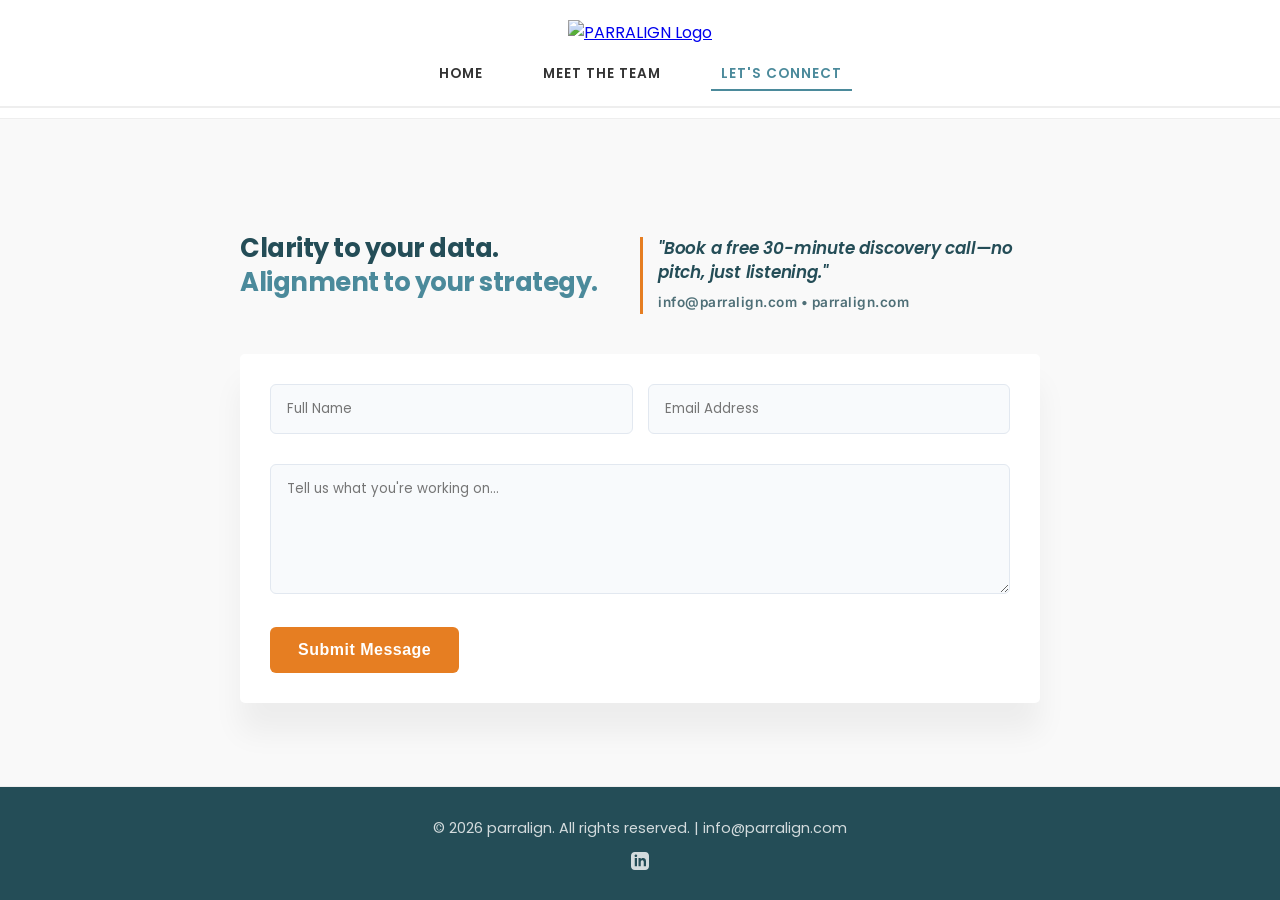
==== connect.html @ 8eda0632 "Fix HTML formatting and update links" ====
<!DOCTYPE html>
<html lang="en">
<head>
    <meta charset="UTF-8">
    <meta name="viewport" content="width=device-width, initial-scale=1.0">
    <title>parralign | Operational Clarity & Business Expertise</title>
    <link rel="stylesheet" href="style.css">
    <link rel="icon" type="image/png" href="image/ParralignTransP_favicon.png">
    <link href="https://fonts.googleapis.com/css2?family=Inter:wght@400;700&family=Poppins:wght@300;400;600;700&display=swap" rel="stylesheet">

    <script type="text/javascript" src="https://cdn.jsdelivr.net/npm/@emailjs/browser@3/dist/email.min.js"></script>
    <script type="text/javascript">
       (function(){
          emailjs.init("vT9JlHd6xbvMRq5FE");
       })();
    </script>
</head>

<body>
    <header class="sticky-nav">
        <div class="logo-container">
            <a href="index.html">
                <img src="image/ParralignTransP.png" alt="PARRALIGN Logo" class="nav-logo">
            </a>
        </div>

        <div class="nav-links">
            <a href="index.html">Home</a>
            <a href="team.html">Meet The Team</a>
            <a href="connect.html">Let's Connect</a>
        </div>

        <div class="nav-divider"></div>
    </header>

    <section id="contact">
        <div class="contact-bg-wrapper">
            <!-- Constrained to 800px for optimal text layout reading lines -->
            <div class="container" style="max-width: 800px; margin: 0 auto; width: 100%;">
                
                <!-- NEW SECTION #8: CALL TO ACTION BLOCK -->
                <!-- MODERN EDITORIAL CTA BREAKOUT -->
<div class="connect-premium-intro">
    <div class="intro-left-column">
        <!-- <span class="intro-tagline">Active Advisory</span> -->
        <h3>Clarity to your data. <br><span class="text-accent-color">Alignment to your strategy.</span></h3>
    </div>
    <div class="intro-right-column">
        <!-- <p class="connect-cta-body">
            A struggling implementation, a data governance gap, or a compensation plan that needs to scale—drop us in to find the root cause and deliver surgical, high-impact fixes.
        </p> -->
        <div class="connect-quote-box">
    <p class="connect-cta-highlight">
        "Book a free 30-minute discovery call—no pitch, just listening."
    </p>
    <!-- ADDED DIRECT CHANNELS BENEATH THE DISCOVERY CALL PITCH -->
    <p class="connect-direct-channels">
        info@parralign.com &bull; parralign.com
    </p>
</div>
    </div>
</div>

<!-- Modernized Form Wrapper -->

                <div class="contact-form-container">
                    <form id="contactForm">
                        <div class="form-group">
                            <input type="text" name="from_name" placeholder="Full Name" required>
                            <input type="email" name="reply_to" placeholder="Email Address" required>
                        </div>
                        
                        <textarea name="message" rows="5" placeholder="Tell us what you're working on..." required></textarea>
                        
                        <!-- REMOVED: Inline width percentage to allow CSS file layout control -->
                        <button type="submit" id="submitBtn" class="btn-cta">Submit Message</button>
                    </form>
                </div>
            </div>
        </div>

        <div id="successModal" class="modal-overlay" style="display: none;">
            <div class="modal-content modal-content-success success-bg-img">
                <div class="modal-inner">
                    <div class="modal-icon-success">✓</div>
                    <h3>Message Sent</h3>
                    <p>Thank you for reaching out to PARRALIGN. We will get back to you shortly.</p>
                    <button type="button" onclick="closeSuccessModal()" class="btn-cta">Close</button>
                </div>
            </div>
        </div>
    </section>

   <footer>
    <div class="footer-container">
        <p>&copy; 2026 parralign. All rights reserved. | info@parralign.com</p>
        
        <!-- Add your new linked icon and text channel here -->
        <div class="footer-links">
            <a href="https://www.linkedin.com/company/parralign" target="_blank" rel="noopener" class="footer-link-item">
                <!-- Inline SVG Icon (Example: LinkedIn) -->
                <svg xmlns="http://www.w3.org/2000/svg" viewBox="0 0 24 24" class="footer-icon">
                    <path d="M19 0h-14c-2.761 0-5 2.239-5 5v14c0 2.761 2.239 5 5 5h14c2.762 0 5-2.239 5-5v-14c0-2.761-2.238-5-5-5zm-11 19h-3v-11h3v11zm-1.5-12.268c-.966 0-1.75-.79-1.75-1.764s.784-1.764 1.75-1.764 1.75.79 1.75 1.764-.783 1.764-1.75 1.764zm13.5 12.268h-3v-5.604c0-3.368-4-3.113-4 0v5.604h-3v-11h3v1.765c1.396-2.586 7-2.777 7 2.476v6.759z"/>
                </svg>
                
            </a>
        </div>
    </div>
</footer>

    <script src="script.js"></script>
</body>
</html>
---- style.css ----
/* Variables: Store colors here to reuse them easily throughout the file */
:root {
    --primary: #4b8a9b; /* Light blueish green #88c9d0; */
    --p2: #88c9d0;
    --2ndary: #244D57;  /* Dark Teal */
    --accent: #e67e22;  /* Professional Orange */
    --text: #333;       /* Main text color   */
}

/* Global Page Behavior */
html {
    scroll-behavior: smooth; /* Smooth gliding when clicking links */
    scroll-padding-top: 100px; /* Prevents sticky headers from covering content */
}

/* Base Body Styles */
body { 
    font-family: 'Poppins', sans-serif; 
    margin: 0;             /* Removes default browser spacing */
    color: var(--text);   /* Uses the variable defined in :root */
    line-height: 1.6;      /* Increases vertical space between lines for readability */

    display: flex;
    flex-direction: column;
    min-height: 100vh; /* Makes the body take up the full screen height */
}

/* Use Poppins for all titles to make them "pop" */
h1, h2, h3, h4, .section-title, .section-title-neutral, .subtitle {
    font-family: 'Poppins', sans-serif;
    font-weight: 700; /* Makes Poppins look its best */
    letter-spacing: -0.5px; /* Poppins looks great with tight spacing in headers */
}

/* Layout Wrapper: Centers content and prevents it from getting too wide */
.container { 
    max-width: 1100px; 
    margin: auto; 
    padding: 0 20px; 
}

/* 1. Freeze the navigation at the top */
.sticky-nav {
    position: sticky;
    top: 0;
    background-color: #ffffff; /* Prevents hero from showing through the nav */
    z-index: 1000;             /* Ensures it stays above the hero and grid */
    flex-shrink: 0; /* Prevents the nav from squishing */
}

/* Center the logo and add top spacing */
.logo-container {
    display: flex;            /* Enables Flexbox layout */
    justify-content: center;   /* Centers the logo horizontally */
    align-items: center;       /* Centers the logo vertically (if container has height) */
    padding-top: 20px;         /* Adjust this number to add more or less space from the top */
    padding-bottom: 10px;      /* Optional: adds space between logo and the divider below */
}

/* Adjust the size of the logo image */
.nav-logo { 
    height: 60px;            /* Change this value to make it smaller (e.g., 30px) or larger */
    width: auto;             /* Keeps the image proportions so it doesn't look squished */
    transition: opacity 0.3s ease; 
}

.nav-logo:hover { 
    opacity: 0.8; 
}

/* 1. Center the links in the nav container */
.nav-links {
    display: flex;
    justify-content: center; /* Centers links horizontally */
    gap: 10px;               /* Adds space between each link */
    padding-bottom: 15px;    /* Space between links and the divider line */
    align-items: center;    /* Keeps links and button vertically aligned */
}

/* 2. Style the links to look like normal text */
.nav-links a {
    text-decoration: none;     /* Removes the underline */
    color: var(--text);        /* Uses your #333 dark grey color */
    margin: 0 15px;            /* Increased horizontal air between links */
    letter-spacing: 1px;       /* Subtle space between letters for clarity */
    text-transform: uppercase; /* Optional: adds a formal, airy feel */
    font-weight: 600;          /* Normal text weight */
    font-size: 0.85rem;
    transition: color 0.3s ease; /* Smooth color change on hover */
    padding: 7px 10px;     /* Adds a clickable "cushion" around the text */
}

/* 3. Add a hover effect so users know they are clickable */
.nav-links a:hover {
    color: var(--primary);
}

/* 4. Active state link treatment */
.nav-links a.active {
    color: var(--primary);
    border-bottom: 2px solid var(--primary);
    padding-bottom: 5px; /* Ensures the line sits perfectly below the text */
}

.btn-cta { 
    background: var(--accent); 
    color: #fff !important; 
    padding: 12px 12px;
    margin: 0 0 0 20px !important;
    min-width: auto;   /* This forces the button to stay wide even with short words */
    text-align: center; /* This ensures "Contact" stays centered in that wide box */
    border-radius: 6px; 
    text-decoration: none; 
    display: inline-block; 
    border: none;
    white-space: nowrap; /* Ensures the button text doesn't wrap to a new line */
    align-self: center; 
    transition: opacity 0.3s ease;
}

/* 2. Hover effect: Change opacity */
.btn-cta:hover {
    opacity: 0.5;
    color: #fff !important; /* Keeps text white on hover instead of turning primary color */
}

/* Line Divider: Touches both sides of webpage */
.nav-divider {
    width: 100%;
    height: 2px;
    background-color: #eee;
    margin: 0px 0 10px 0;
}

/* Section 2 Lead-In Typography Embellishment */
.section-lead-in {
    text-align: center;
    max-width: 850px;
    margin: 0 auto 50px auto; /* Ample space below to separate cleanly from the card grid */
    font-family: 'Poppins', sans-serif;
    font-size: 1.25rem;       /* Marginally larger than body text for editorial emphasis */
    font-weight: 600;          /* Medium-bold weight so it feels substantial */
    font-style: italic;        /* Italicized to denote a first-person guiding philosophy */
    color: var(--2ndary);      /* Rendered in your deep branding teal instead of muted grey */
    line-height: 1.5;
    letter-spacing: -0.2px;
}

/* Hero Section- the background of the main */
.hero { 
    background: var(--primary); 
    color: #fff; 
    text-align: center; 
    display: flex;
    flex-direction: column;
    justify-content: flex-start; /* Centers the text vertically */
    align-items: center;     /* Centers the text horizontally */
    min-height: auto; 
    padding: 30px 10px;
    box-sizing: border-box;
}

.hero h1 { 
    font-size: 2.8rem; 
    margin-bottom: 15px; 
    margin: 0 auto; 
}

.hero p { 
    font-size: 1.2rem; 
    opacity: 0.9; 
    max-width: 800px; 
    margin: auto; 
}

/* Grid & Cards */
.section-title { 
    text-align: center; 
    margin: 40px 0 20px; 
    font-size: 2.5rem; 
    color: var(--2ndary);
    text-transform: none; /* Enforces clean Title Case layout scaling across components */
}

.subtitle { 
    text-align: center; 
    margin-bottom: 40px; 
    color: #666; 
}

.grid { 
    display: flex;             
    flex-direction: row;      
    flex-wrap: wrap;           
    justify-content: center;   
    gap: 30px; 
    max-width: 1100px;         
    margin: 0 auto;            
    width: 100%;
}

.card { 
    background: #fff; 
    padding: 30px; 
    border-radius: 12px; 
    box-shadow: 0 10px 20px rgba(0,0,0,0.05); 
    text-align: center; 
    transition: 0.3s;
    display: flex; 
    flex-direction: column; 
    justify-content: space-between;
    box-sizing: border-box;
    flex: 0 1 calc(33.333% - 20px); 
    min-width: 280px; 
}

.card:hover {
    transform: translateY(-5px);
    box-shadow: 0 15px 30px rgba(0,0,0,0.8);
}

.card h3 { 
    color: var(--accent); 
    margin-bottom: 15px; 
}

/* Full-width light grey background for the Process Section */
.process-bg-wrapper {
    background-color: #f9f9f9; 
    width: 100vw;
    position: relative;
    left: 50%;
    right: 50%;
    margin-left: -50vw;
    margin-right: -50vw;
    padding: 40px 0 80px; 
    border-top: 1px solid #eee;
    border-bottom: 1px solid #eee;
}

/* Team Members Layout */
.member { 
    cursor: pointer; 
    flex: 0 1 calc(32% - 10px); 
    min-width: 250px;          
    background: #ffffff;  
    padding: 30px;  
    border-radius: 12px;  
    box-shadow: 0 4px 15px rgba(0,0,0,0.05);  
    text-align: center;  
    transition: 0.3s;
    display: flex;  
    flex-direction: column;  
    justify-content: space-between;
    box-sizing: border-box;
    margin-bottom: 20px;
}

/* Responsive Image Polish for Member Bio Grid */
.member-photo {
    max-width: 100%;
    height: auto;
    display: block;
    margin: 0 auto 15px auto;
    border-radius: 6px;
}

.member h4 {
    margin-top: 0;
    margin-bottom: 2px; 
}

.member p {
    margin: 0;         
    line-height: 1.1;  
    min-height: 1.1em;
}

.member p + p {
    margin-top: 10px; 
    font-size: 0.95rem;
    opacity: 0.7;
    min-height: 2.3em;
}

.member p:first-of-type {
    font-family: 'Inter', sans-serif;
    font-style: italic;  
    font-size: 0.85rem;
    font-weight: 500;
    margin-bottom: 2px;
}

.member:hover { 
    background-color: #f9f9f9; 
    transform: translateY(-5px);
    box-shadow: 0 15px 30px rgba(0,0,0,0.1);
}

/* whowhatour Section Spacing */
#whowhatour { 
    flex-grow: 1; 
    display: flex;
    flex-direction: column;
    margin-top: 60px; 
    padding-bottom: 80px; 
}

#whowhatour .grid {
    display: flex;
    justify-content: center;
    gap: 30px;        
    max-width: 1100px; 
    margin: 60px auto 0 auto; 
    width: 100%;
}

.wwo { 
    cursor: pointer; 
    transition: transform 0.2s ease, background-color 0.2s ease;
    flex: 1 1 calc(33.333% - 20px); 
    min-width: 250px;          
    height: 170px;          
    display: flex;
    flex-direction: column;
    justify-content: center; 
    align-items: center;     
    background: #ffffff; 
    color: #ffffff;
    padding: 20px; 
    border-radius: 12px; 
    box-shadow: 0 10px 20px rgba(0,0,0,0.05); 
    text-align: center; 
    box-sizing: border-box;
}

.wwo h4 {
    font-size: 1.2rem;       
    /*  text-transform: uppercase; */
    letter-spacing: 1px;     
    margin: 0;               
    color: var(--2ndary);          
    line-height: 1.2;
    text-align: center;
}

.wwo p {
    margin: 0;         
    line-height: 1.1;  
    min-height: 1.1em;
}

.wwo p + p {
    margin-top: 10px; 
    font-size: 0.95rem;
    opacity: 0.7;
    min-height: 2.3em;
    color: var(--2ndary);
}

.wwo p:first-of-type {
    font-family: 'Inter', sans-serif;
    font-style: italic; 
    font-size: 0.85rem;
    font-weight: 500;
    margin-bottom: 2px;
}

.wwo:hover { 
    background-color: var(--2ndary); 
    transform: translateY(-5px);
    box-shadow: 0 15px 30px rgba(0,0,0,0.8);
}

.wwo:hover h4, 
.wwo:hover p {
    color: #ffffff !important;
}
 
.leadership-section .subtitle {
    font-size: 2.5rem;   
    font-weight: 700;    
    margin-top: 5px;    
    margin-bottom: 5px; 
    color: var(--2ndary);
}

.subtitle-caption {
    font-size: 1.1rem;   
    font-style: italic;
    color: var(--primary);
    text-align: center;
}

#team { 
    flex-grow: 1; 
    display: flex;
    flex-direction: column;
    margin: 0; 
}

#team .grid {
    gap: 30px;            
    margin-top: 40px;
    max-width: 1100px;
}

.team-bg-wrapper {
    background-color: #eeeeee;
    width: 100%; 
    padding: 60px 0; 
    border-top: 1px solid #eee;
    border-bottom: 1px solid #eee;
    display: flex;
    flex-direction: column;
    justify-content: center;
    flex-grow: 1;
    margin: 0;
}

/* Custom font scale utility */
.text-mid-scale {
    font-size: 1.85rem;       
    line-height: 1.4;
    font-weight: 700;          
    font-family: 'Poppins', sans-serif; 
    color: var(--2ndary);      
}

/* Modals Architecture */
.modal {
    display: none; 
    position: fixed;
    z-index: 2000;
    left: 0;
    top: 0;
    width: 100%;
    height: 100%;
    background-color: rgba(0, 0, 0, 0.50); 
    backdrop-filter: blur(40px); 
}

.modal-content {
    position: relative;        
    margin: 10% auto;
    padding: 70px 40px 40px;   
    border-radius: 12px;
    width: 80%;
    max-width: 600px;
    color: #ffffff;
    box-shadow: 0 20px 40px rgba(0,0,0,0.4);
    border: 1px solid rgba(255, 255, 255, 0.2);
}

#b3Modal .modal-logo {
    position: absolute;
    top: 20px;
    left: 20px;
    height: 35px; 
    width: auto;
    opacity: 0.8; 
    z-index: 10; 
}

#b3Modal .modal-content {
    background-color: rgba(255, 255, 255, 0); 
    backdrop-filter: blur(1px); 
}

#b3Name {
    text-align: center;
    width: 100%;
    color: #ffffff;      
    margin-bottom: 10px;
    font-size: 2rem;     
}

#b3description {
    text-align: center;
}

#bioModal .modal-content {
    background-color: #151922; 
    backdrop-filter: blur(15px); 
    padding-top: 40px;
}

#bioModal .modal-logo {
    position: relative; 
    display: block;      
    margin: 0 auto 20px auto; 
    top: 0;              
    left: 0;             
    height: 30px;        
}

#bioName {
    color: #ffffff;               
    font-size: 1.8rem;
    margin-bottom: 0;
}

#bioTitle {
    font-style: italic;
    color: #ececec;
    opacity: 0.8;
    margin-top: 5px;
}

.modal-content hr { 
    border: 0; 
    border-top: 1px solid rgba(255, 255, 255, 0.2); 
    margin: 20px 0; 
}

/* Success Modal Overlay */
.modal-overlay {
    position: fixed;
    top: 0;
    left: 0;
    width: 100%;
    height: 100%;
    background: rgba(36, 77, 87, 0.85); 
    backdrop-filter: blur(8px);        
    display: none;                     
    justify-content: center;
    align-items: center;
    z-index: 9999;                     
}

.modal-content-success {
    background: #ffffff;
    padding: 40px;
    border-radius: 15px;
    text-align: center;
    max-width: 450px;
    width: 90%;
    box-shadow: 0 20px 40px rgba(0,0,0,0.2);
    animation: modalPop 0.3s ease-out; 
}

.modal-icon-success {
    font-size: 50px;
    color: #2ecc71; 
    background: #e8f8f0;
    width: 80px;
    height: 80px;
    line-height: 80px;
    border-radius: 50%;
    margin: 0 auto 20px;
}

.modal-content-success h3 {
    color: var(--2ndary);
    margin-top: 0;
    font-size: 1.8rem;
}

.modal-content-success p {
    color: var(--2ndary);
    margin-bottom: 25px;
    font-size: 1rem;
}

@keyframes modalPop {
    from { transform: scale(0.8); opacity: 0; }
    to { transform: scale(1); opacity: 1; }
}

.success-bg-img {
    position: relative; 
    overflow: hidden;   
    background: #ffffff; 
}

.success-bg-img::before {
    content: "";
    position: absolute;
    top: 0; 
    left: 0;
    width: 100%; 
    height: 100%;
    background-image: url('image/ParralignTransP.png'); 
    background-size: contain;
    background-repeat: no-repeat;
    background-position: center;
    opacity: 0.1; 
    z-index: 0; 
}

.modal-inner {
    position: relative;
    z-index: 1; 
}

.close-btn {
    position: absolute;
    right: 25px;
    top: 15px;
    font-size: 35px;
    font-weight: bold;
    cursor: pointer;
    color: #ffffff;
    transition: 0.2s;
}

.close-btn:hover { color: var(--accent); }

/* Contact Interface */
#contact { 
    margin-bottom: 0; 
    flex-grow: 1;     
    display: flex;
    flex-direction: column;
}

.contact-bg-wrapper .container {
    width: 100%;
    max-width: 1100px; 
    margin: 0 auto;
    display: flex;
    flex-direction: column;
    align-items: center; 
}

.contact-form-container { 
    width: 100%;       
    max-width: 1000px;  
    margin: 10px auto; 
    background: #fff; 
    padding: 30px;     
    border-radius: 5px; 
    box-shadow: 0 30px 30px rgba(0,0,0,0.05); 
    box-sizing: border-box; 
}

.contact-bg-wrapper {
    background-color: #f9f9f9;
    width: 100%;       
    padding: 20px 0;   
    border-top: 1px solid #eee;
    border-bottom: 1px solid #eee;
    display: flex;
    flex-direction: column;
    justify-content: center;
    flex-grow: 1;      
    margin: 0;
}

.contact-form-container button.btn-cta {
    width: 100%;       
    max-width: 250px;  
    margin: 20px auto 0; 
    display: block;    
    cursor: pointer;
}

.form-group { 
    display: flex; 
    gap: 15px; 
    margin-bottom: 15px; 
    width: 100%;
}

input, textarea { 
    width: 100%; 
    padding: 14px 16px; 
    border: 1px solid #e2e8f0; 
    background-color: #f8fafc;
    border-radius: 6px; 
    font-family: inherit; 
    margin-bottom: 15px;
    box-sizing: border-box;
    font-weight: 400;      
    color: #1e293b;  
    transition: all 0.2s ease;
}

/* Subtle accent focus states when typing */
input:focus, textarea:focus {
    outline: none;
    border-color: var(--primary);
    background-color: #ffffff;
    box-shadow: 0 0 0 3px rgba(75, 138, 155, 0.15);
}

#contact .section-title {
    font-family: 'Inter', sans-serif; 
    font-size: 2.5rem;               
    font-weight: 700;
    margin-bottom: 10px;             
    color: var(--2ndary);            
}

.contact-form-container button.btn-cta {
    font-size: 1rem;       
    font-weight: 700;        
    /*  text-transform: uppercase; */
    letter-spacing: 0.5px;     
    padding: 14px 28px;      
    margin: 10px 0 0 0 !important; 
    width: auto;                  
    display: inline-block;
    cursor: pointer;
}

/* ==========================================================================
   Footer Component Expansion
   ========================================================================= */

footer {
    background-color: var(--2ndary); 
    color: #ffffff;            
    text-align: center;
    padding: 30px 0; /* Slightly increased padding for multi-line breathing room */
    width: 100%;
    margin-top: auto; 
    flex-shrink: 0; 
}

.footer-container {
    display: flex;
    flex-direction: column;
    align-items: center;
    gap: 12px; /* Uniform vertical space between copyright and links */
    max-width: 1100px;
    margin: 0 auto;
    padding: 0 20px;
}

footer p {
    margin: 0;
    font-size: 0.9rem;
    opacity: 0.8;
}

/* Links Wrapper layout */
.footer-links {
    display: flex;
    justify-content: center;
    align-items: center;
    gap: 20px;
}

/* Elegant, interactive link layout */
.footer-link-item {
    display: inline-flex;
    align-items: center;
    gap: 8px; /* Gap between the icon and text */
    color: #ffffff;
    text-decoration: none;
    font-family: 'Inter', sans-serif;
    font-size: 0.85rem;
    font-weight: 600;
    letter-spacing: 0.5px;
    opacity: 0.8;
    transition: all 0.2s ease;
}

/* Icon scaling utility */
.footer-icon {
    width: 18px;
    height: 18px;
    fill: #ffffff; /* Sets the SVG icon color to white */
    transition: fill 0.2s ease;
}

/* Hover Treatment: Highlights cleanly to light green accent color */
.footer-link-item:hover {
    color: var(--p2);
    opacity: 1;
}

.footer-link-item:hover .footer-icon {
    fill: var(--p2); /* Seamless color shift for the icon on hover */
}

/* ==========================================================================
   Pitch Deck Integration Elements
   ========================================================================= */

.story-split {
    display: flex;
    flex-wrap: wrap;
    gap: 40px;
    align-items: center;
    margin: 60px 0;
}

.story-text {
    flex: 1 1 500px;
}

.story-text h3 {
    color: var(--2ndary);
    font-size: 2rem;
    margin-bottom: 20px;
}

.stat-box {
    flex: 1 1 400px;
    display: grid;
    grid-template-columns: repeat(auto-fit, minmax(180px, 1fr));
    gap: 20px;
}

.stat-card {
    background: #ffffff;
    padding: 25px;
    border-radius: 12px;
    box-shadow: 0 4px 15px rgba(0,0,0,0.05);
    text-align: left;
    border-left: 4px solid var(--primary);
}

.stat-number {
    font-size: 2.5rem;
    font-weight: 700;
    color: var(--2ndary);
    line-height: 1;
    margin-bottom: 5px;
}

.stat-card-label {
    font-size: 0.9rem;
    color: #666;
    font-weight: 600;
}

.tech-grid {
    display: grid;
    grid-template-columns: repeat(auto-fit, minmax(300px, 1fr));
    gap: 30px; 
    margin: 40px 0;
}

.tech-card {
    background: #ffffff;
    padding: 30px;
    border-radius: 12px;
    box-shadow: 0 4px 15px rgba(0,0,0,0.05);
    border-top: 3px solid #eee;
    transition: transform 0.3s ease, border-color 0.3s ease;
}

.tech-card:hover {
    transform: translateY(-4px);
    border-color: var(--primary);
}

.tech-card h4 {
    color: var(--2ndary);
    font-size: 1.25rem;
    margin: 0 0 12px 0;
}

.tech-card p {
    font-size: 0.95rem;
    color: #555;
    margin: 0;
}

.case-container {
    background: #E8E8E8;
    color: #ffffff;
    padding: 50px 40px;
    border-radius: 12px;
    margin: 60px 0 20px 0; 
    box-shadow: 0 20px 40px rgba(36, 77, 87, 0.15);
}

.case-badge {
    display: inline-block;
    background: rgba(255, 255, 255, 0.15);
    padding: 4px 12px;
    border-radius: 20px;
    font-size: 0.75rem;
    /* text-transform: uppercase; */
    letter-spacing: 1px;
    margin-bottom: 20px;
}

.case-title {
    font-size: 2rem;
    color: #ffffff;
    margin-bottom: 30px;
}

/* Two Column Case Study Grid Layout */
.case-two-column-grid {
    display: flex;
    flex-direction: row;
    flex-wrap: wrap;
    gap: 30px; 
    width: 100%;
}

.case-card-item {
    flex: 1 1 calc(50% - 15px); 
    min-width: 300px;           
    background: rgba(255, 255, 255, 0.05);
    padding: 30px;
    border-radius: 12px;
    border: 1px solid rgba(255, 255, 255, 0.1);
    box-sizing: border-box;
}

.case-card-header h4 {
    margin: 0;
    font-size: 1.3rem;
    color: var(--p2);
}

.case-card-sub {
    font-size: 0.85rem;
    font-style: italic;
    opacity: 0.7;
    display: block;
    margin-bottom: 25px;
}

.case-body-content h5 {
    color: var(--p2);
    font-size: 0.95rem;
    margin: 20px 0 5px 0;
    /*  text-transform: uppercase; */
    letter-spacing: 0.5px;
}

.case-body-content p {
    font-size: 0.95rem;
    color: var(--2ndary);
    line-height: 1.6;
    margin: 0 0 15px 0;
    opacity: 0.9;
}

.case-body-content p:last-child {
    margin-bottom: 0;
}

/* ==========================================================================
   Timeline Process Section Styling
   ========================================================================== */

.timeline-grid {
    display: flex;
    flex-direction: row;
    flex-wrap: wrap;
    justify-content: center;
    gap: 30px; 
    width: 100%;
    margin-top: 20px;
}

/* Redesigned with a clean structural right edge layout */
.timeline-card {
    background: #ffffff;
    padding: 30px 25px;
    border-radius: 12px;
    box-shadow: 0 4px 15px rgba(0,0,0,0.04);
    text-align: left;
    flex: 1 1 calc(25% - 22px); 
    min-width: 230px;           
    position: relative;
    box-sizing: border-box;
    
    /* FIX: Standardized border declaration ensures color transition works smoothly */
    border-right: 3px solid #eee; 
    
    transition: transform 0.3s ease, border-color 0.3s ease;
}

/* Redesigned to slide horizontally to the left on hover */
.timeline-card:hover {
    /* FIX: Changed from translateY to translateX to shift horizontally to the left */
    transform: translateX(-4px);
    
    /* Highlight color changes cleanly to branding primary teal */
    border-right-color: var(--primary); 
}

.timeline-badge {
    font-family: 'Inter', sans-serif;
    font-size: 0.85rem;
    font-weight: 700;
    color: var(--primary);
    background: rgba(75, 138, 155, 0.1);
    display: inline-block;
    padding: 2px 8px;
    border-radius: 4px;
    margin-bottom: 15px;
}

.timeline-card h4 {
    color: var(--2ndary);
    font-size: 1.2rem;
    margin: 0 0 10px 0;
}

.timeline-card p {
    font-size: 0.9rem;
    line-height: 1.5;
    color: #555;
    margin: 0;
}

/* ==========================================================================
   Vision Outro Section Styling
   ========================================================================== */

#vision-outro {
    padding: 30px 0 30px 0; 
    text-align: center;
    display: flex;
    justify-content: center;
}

.outro-container {
    max-width: 1000px; 
    margin: 0 auto;
}

#vision-outro h3.text-mid-scale {
    margin-top: 0;       
    margin-bottom: 8px;  
}

#vision-outro p {
    color: #555;
    font-size: 1.15rem;
    line-height: 1.7;
    margin: 0;
    font-weight: 400;
}

/* ==========================================================================
   Fix #14: Enterprise Engagements Section Alignment & Spacing Balance
   ========================================================================= */

/* Adjusted to safely match vertical space padding above and below cards */
#featured-case {
    padding-top: 10px;    /* Pulls section up to remove large structural space above */
    padding-bottom: 50px; /* Perfectly standardizes and matches exit spacing onto Outro text */
}

/* Fix Change 3: Category Badges styled as a pale muted layout label */
.case-category-badge {
    display: inline-block;
    background-color: rgba(136, 201, 208, 0.12); /* Pale muted teal tint */
    border: 1px solid rgba(136, 201, 208, 0.25);
    color: var(--primary);                        
    padding: 4px 12px;
    border-radius: 4px;                           
    font-family: 'Inter', sans-serif;
    font-size: 0.75rem;
    font-weight: 700;
    /*  text-transform: uppercase; */
    letter-spacing: 1px;
    margin-bottom: 12px;
}

/* ==========================================================================
   Fix #15 & #16: Connective Transitions & Access Layouts
   ========================================================================== */

.section-transition-text {
    font-family: 'Poppins', sans-serif;
    font-size: 1.1rem;
    font-style: italic;
    font-weight: 600;
    color: var(--primary);
    text-align: center;
    margin: 40px auto 0 auto;
    max-width: 750px;
}

.timeline-transition-lead {
    font-family: 'Poppins', sans-serif;
    font-size: 1.1rem;
    font-style: italic;
    font-weight: 600;
    color: var(--primary);
    text-align: center;
    margin: 0 auto 10px auto;
}

.timeline-transition-footer {
    font-family: 'Poppins', sans-serif;
    font-size: 1.25rem;
    font-weight: 700;
    color: var(--2ndary);
    text-align: center;
    margin: 50px auto 0 auto;
    letter-spacing: -0.2px;
}

.mid-page-action-line {
    font-family: 'Poppins', sans-serif;
    font-size: 1.1rem;
    font-weight: 600;
    color: var(--2ndary);
}

.mid-page-action-line a {
    color: var(--accent);
    text-decoration: none;
    border-bottom: 2px solid transparent;
    transition: all 0.2s ease;
}

.mid-page-action-line a:hover {
    border-bottom-color: var(--accent);
    opacity: 0.8;
}

/* ==========================================================================
   Premium Editorial Connect Header Styling
   ========================================================================= */

.connect-premium-intro {
    display: flex;
    flex-direction: row;
    flex-wrap: wrap;
    gap: 40px;
    margin: 40px auto 30px auto;
    max-width: 800px;
    width: 100%;
    box-sizing: border-box;
    text-align: left; 
}

.intro-left-column {
    flex: 1 1 360px;
}

.intro-right-column {
    flex: 1 1 400px;
    display: flex;
    flex-direction: column;
    justify-content: space-between;
}

.connect-premium-intro h3 {
    color: var(--2ndary);
    font-size: 1.60rem;            
    line-height: 1.3;
    margin: 0;
    font-weight: 700;
    letter-spacing: -0.5px;
    white-space: normal;        
    word-break: keep-all;       
}

.connect-premium-intro .text-accent-color {
    color: var(--primary); 
}

.connect-cta-body {
    color: #475569;
    font-size: 1rem;
    line-height: 1.6;
    margin: 0 0 20px 0;
}

/* Elegant framed block specifically for your low-pressure baseline message */
.connect-quote-box {
    border-left: 3px solid var(--accent); 
    padding-left: 15px;
    margin: 5px 0 0 0;
}

.connect-cta-highlight {
    font-family: 'Poppins', sans-serif;
    color: var(--2ndary);
    font-size: 1.05rem;
    font-weight: 600;
    font-style: italic;
    margin: 0;
    line-height: 1.4;
    letter-spacing: -0.2px;
}

/* Direct Contact Channels Alignment */
.connect-direct-channels {
    font-family: 'Inter', sans-serif;
    color: var(--2ndary);
    font-size: 0.85rem;
    font-weight: 600;
    letter-spacing: 0.5px;
    margin: 8px 0 0 0; 
    opacity: 0.8;
}

/* ==========================================================================
   Fix #18: Design System Capitalization & Typographic Standardization Rules
   ========================================================================== */


/* ==========================================================================
   Fix #18: Design System Capitalization & Typographic Standardization Rules
   ========================================================================== */

/* Clean Title Case rule scaling safely across structural blocks */
.section-title-neutral {
    color: #ffffff;       /* Restores high-contrast dark teal against light wrappers */
    text-transform: none;       /* Standardizes to Title Case rule across layout blocks */
    
    /* Typographic Adjustments */
    font-family: 'Poppins', sans-serif;
    font-weight: 700;
    font-size: 2.2rem;
    letter-spacing: -0.5px;
    
    /* Centered Structural Underline (Text-Width Locked) */
    display: table;             /* Restricts box width to exact length of the words */
    margin: 0 auto 35px auto;   /* Centers the title perfectly and adds bottom breathing room */
    border-bottom: 2px solid var(--primary); /* Smooth brand teal accent line */
    padding-bottom: 8px;        /* Spacing between text and the underline */
}

/* Micro-Badges / Taglines: Programmatic uppercase treatment with tracking overrides */
.intro-tagline, .outro-tagline {
    font-family: 'Inter', sans-serif !important;
   /*  text-transform: uppercase !important;  */
    letter-spacing: 2px !important;
}

/* Option 1: Premium status badge container pill chip layout for Active Advisory */
.intro-tagline {
    color: var(--primary);
    background-color: rgba(75, 138, 155, 0.08); 
    border: 1px solid rgba(75, 138, 155, 0.15);
    display: inline-block; 
    padding: 4px 10px;
    border-radius: 4px; 
    margin-bottom: 16px;
}

/* Outro tagline specific layout alignment variables */
.outro-tagline {
    display: inline-block;
    color: var(--primary); 
    margin-bottom: 15px;
}

/* Heading formatting across child information architectures */
.tech-card h4,
.timeline-card h4,
.case-card-header h4 {
    font-family: 'Poppins', sans-serif;
    font-weight: 700;
    text-transform: none; /* Safely balances hierarchy against top-tier sections */
}

/* ==========================================================================
   Media Queries & Responsive Overrides
   ========================================================================== */

/* Tablet & Mobile Screens Context Layouts */
@media (max-width: 768px) {
    .member, 
    .member-photo {
        margin-left: 0 !important;
        margin-right: 0 !important;
        padding-left: 0 !important;
        padding-right: 0 !important;
        text-align: center;
    }
    
    #team .grid {
        display: flex;
        flex-direction: column;
        align-items: center;
    }

    /* Process Timeline Mobile Adaptations */
    .timeline-grid {
        flex-direction: column;
        align-items: center;
    }
    
    /* Fix #12 Mobile Safety Overrides: Active explicit borders on touch devices */
    /* Find this class inside your @media (max-width: 768px) block */
    .timeline-card {
        width: 100%;
        max-width: 450px;
        
        /* FIX: Preserves right side color state on mobile platforms */
        border-right-color: rgba(75, 138, 155, 0.2); 
    }
    /* Asymmetric Premium Intro Adaptations */
    .connect-premium-intro {
        flex-direction: column;
        gap: 20px;
        padding: 0 10px;
    }
    
    .connect-premium-intro h3 {
        font-size: 1.8rem;
    }
    
    .connect-quote-box {
        margin-top: 10px;
    }
}

/* Mobile Specific Optimizations */
@media (max-width: 600px) {
    .form-group {
        flex-direction: column;
        gap: 0;
    }

    .contact-form-container button.btn-cta {
        width: 100%; 
    }

    #vision-outro {
        padding: 50px 0 60px 0;
    }

    #vision-outro h2 {
        font-size: 1.7rem;
    }

    #vision-outro p {
        font-size: 1rem;
    }

    .hero h1 {
        font-size: 2rem; 
    }

    .modal-logo {
        height: 30px;
        top: 15px;
        left: 15px;
    }

    .modal-content {
        padding-top: 50px;
    }
}
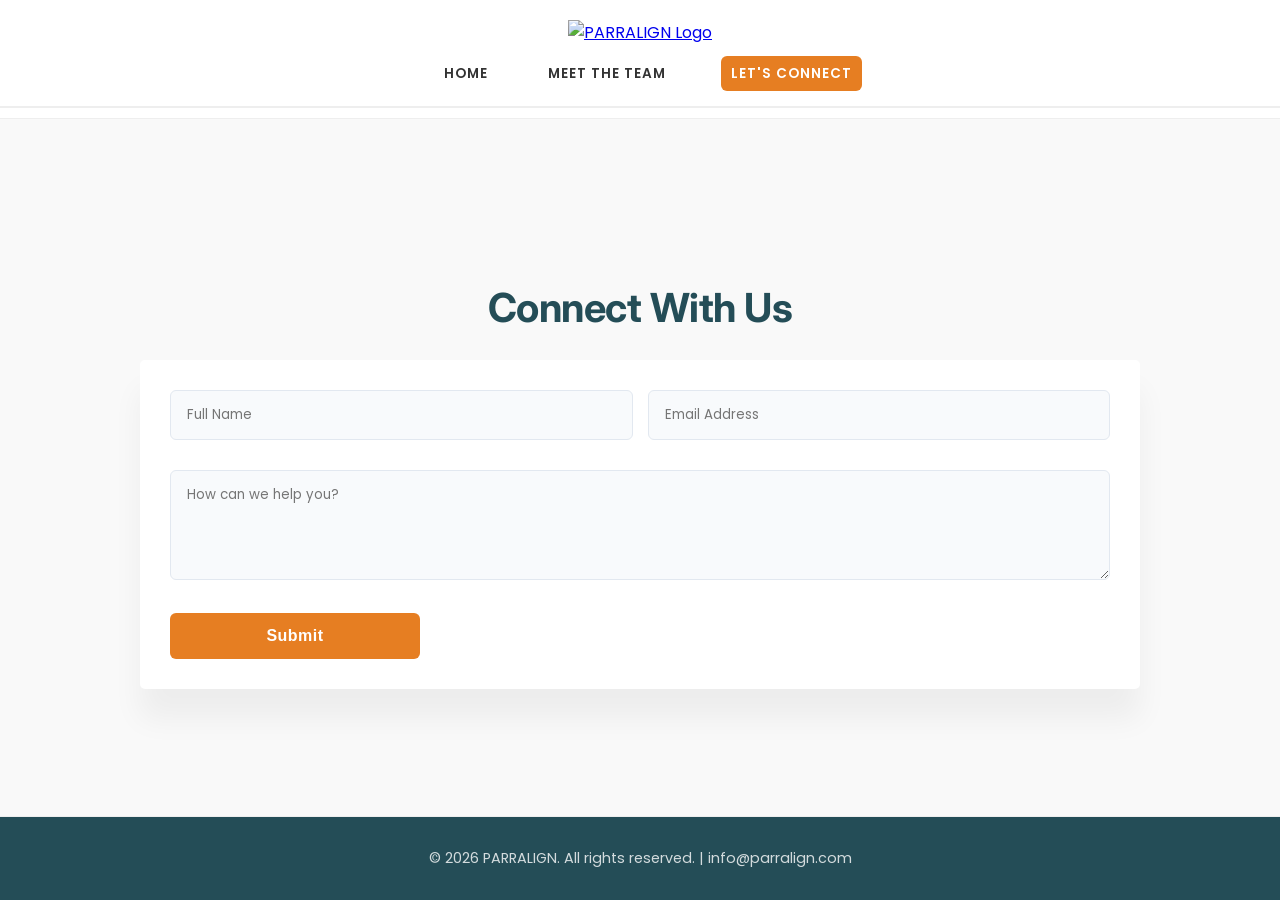
==== commit f6940cb6: "Rename Connect.html to connect.html" ====
--- a/connect.html
+++ b/connect.html
@@ -5,109 +5,71 @@
     <meta name="viewport" content="width=device-width, initial-scale=1.0">
     <title>parralign | Operational Clarity & Business Expertise</title>
     <link rel="stylesheet" href="style.css">
-    <link rel="icon" type="image/png" href="image/ParralignTransP_favicon.png">
+   <link rel="icon" type="image/png" href="image/ParralignTransP_favicon.png">
     <link href="https://fonts.googleapis.com/css2?family=Inter:wght@400;700&family=Poppins:wght@300;400;600;700&display=swap" rel="stylesheet">
 
     <script type="text/javascript" src="https://cdn.jsdelivr.net/npm/@emailjs/browser@3/dist/email.min.js"></script>
     <script type="text/javascript">
        (function(){
+          // Replace "YOUR_PUBLIC_KEY" with your actual key from the EmailJS Dashboard
           emailjs.init("vT9JlHd6xbvMRq5FE");
        })();
     </script>
 </head>
 
 <body>
-    <header class="sticky-nav">
-        <div class="logo-container">
-            <a href="index.html">
-                <img src="image/ParralignTransP.png" alt="PARRALIGN Logo" class="nav-logo">
-            </a>
+<header class="sticky-nav">
+    <div class="logo-container">
+        <a href="index.html">
+            <img src="image/ParralignTransP.png" alt="PARRALIGN Logo" class="nav-logo">
+        </a>
+    </div>
+
+    <div class="nav-links">
+        <a href="index.html">Home</a>
+        <a href="Team.html">Meet The Team</a>
+        <a href="#contact" class="btn-cta">Let's Connect</a>
+    </div>
+
+    <div class="nav-divider"></div>
+</header>
+
+<section id="contact">
+    <div class="contact-bg-wrapper">
+        <div class="container">
+            <h2 class="section-title">Connect With Us</h2>
+            <div class="contact-form-container">
+                <form id="contactForm">
+                    <div class="form-group">
+                        <input type="text" name="from_name" placeholder="Full Name" required>
+                        <input type="email" name="reply_to" placeholder="Email Address" required>
+                    </div>
+                    
+                    <textarea name="message" rows="4" placeholder="How can we help you?" required></textarea>
+                    
+                    <button type="submit" id="submitBtn" class="btn-cta" style="border: none; cursor: pointer; width: 30%;">Submit</button>
+                </form>
+            </div>
         </div>
+    </div>
 
-        <div class="nav-links">
-            <a href="index.html">Home</a>
-            <a href="team.html">Meet The Team</a>
-            <a href="connect.html">Let's Connect</a>
+    <div id="successModal" class="modal-overlay" style="display: none;">
+    <div class="modal-content modal-content-success success-bg-img">
+        <div class="modal-inner">
+            <div class="modal-icon-success">✓</div>
+            <h3>Message Sent</h3>
+            <p>Thank you for reaching out to PARRALIGN. We will get back to you shortly.</p>
+            <button type="button" onclick="closeSuccessModal()" class="btn-cta">Close</button>
         </div>
-
-        <div class="nav-divider"></div>
-    </header>
-
-    <section id="contact">
-        <div class="contact-bg-wrapper">
-            <!-- Constrained to 800px for optimal text layout reading lines -->
-            <div class="container" style="max-width: 800px; margin: 0 auto; width: 100%;">
-                
-                <!-- NEW SECTION #8: CALL TO ACTION BLOCK -->
-                <!-- MODERN EDITORIAL CTA BREAKOUT -->
-<div class="connect-premium-intro">
-    <div class="intro-left-column">
-        <!-- <span class="intro-tagline">Active Advisory</span> -->
-        <h3>Clarity to your data. <br><span class="text-accent-color">Alignment to your strategy.</span></h3>
-    </div>
-    <div class="intro-right-column">
-        <!-- <p class="connect-cta-body">
-            A struggling implementation, a data governance gap, or a compensation plan that needs to scale—drop us in to find the root cause and deliver surgical, high-impact fixes.
-        </p> -->
-        <div class="connect-quote-box">
-    <p class="connect-cta-highlight">
-        "Book a free 30-minute discovery call—no pitch, just listening."
-    </p>
-    <!-- ADDED DIRECT CHANNELS BENEATH THE DISCOVERY CALL PITCH -->
-    <p class="connect-direct-channels">
-        info@parralign.com &bull; parralign.com
-    </p>
-</div>
     </div>
 </div>
+</section>
 
-<!-- Modernized Form Wrapper -->
-
-                <div class="contact-form-container">
-                    <form id="contactForm">
-                        <div class="form-group">
-                            <input type="text" name="from_name" placeholder="Full Name" required>
-                            <input type="email" name="reply_to" placeholder="Email Address" required>
-                        </div>
-                        
-                        <textarea name="message" rows="5" placeholder="Tell us what you're working on..." required></textarea>
-                        
-                        <!-- REMOVED: Inline width percentage to allow CSS file layout control -->
-                        <button type="submit" id="submitBtn" class="btn-cta">Submit Message</button>
-                    </form>
-                </div>
-            </div>
-        </div>
-
-        <div id="successModal" class="modal-overlay" style="display: none;">
-            <div class="modal-content modal-content-success success-bg-img">
-                <div class="modal-inner">
-                    <div class="modal-icon-success">✓</div>
-                    <h3>Message Sent</h3>
-                    <p>Thank you for reaching out to PARRALIGN. We will get back to you shortly.</p>
-                    <button type="button" onclick="closeSuccessModal()" class="btn-cta">Close</button>
-                </div>
-            </div>
-        </div>
-    </section>
-
-   <footer>
-    <div class="footer-container">
-        <p>&copy; 2026 parralign. All rights reserved. | info@parralign.com</p>
-        
-        <!-- Add your new linked icon and text channel here -->
-        <div class="footer-links">
-            <a href="https://www.linkedin.com/company/parralign" target="_blank" rel="noopener" class="footer-link-item">
-                <!-- Inline SVG Icon (Example: LinkedIn) -->
-                <svg xmlns="http://www.w3.org/2000/svg" viewBox="0 0 24 24" class="footer-icon">
-                    <path d="M19 0h-14c-2.761 0-5 2.239-5 5v14c0 2.761 2.239 5 5 5h14c2.762 0 5-2.239 5-5v-14c0-2.761-2.238-5-5-5zm-11 19h-3v-11h3v11zm-1.5-12.268c-.966 0-1.75-.79-1.75-1.764s.784-1.764 1.75-1.764 1.75.79 1.75 1.764-.783 1.764-1.75 1.764zm13.5 12.268h-3v-5.604c0-3.368-4-3.113-4 0v5.604h-3v-11h3v1.765c1.396-2.586 7-2.777 7 2.476v6.759z"/>
-                </svg>
-                
-            </a>
-        </div>
-    </div>
+<footer>
+    <p>&copy; 2026 PARRALIGN. All rights reserved. | info@parralign.com</p>
 </footer>
 
-    <script src="script.js"></script>
+<script src="script.js"></script>
+
 </body>
 </html>
--- a/style.css
+++ b/style.css
@@ -98,7 +98,7 @@
 /* 4. Active state link treatment */
 .nav-links a.active {
     color: var(--primary);
-    border-bottom: 2px solid var(--primary);
+    border-bottom: 2px solid #e67e22;
     padding-bottom: 5px; /* Ensures the line sits perfectly below the text */
 }
 
@@ -141,7 +141,7 @@
     font-size: 1.25rem;       /* Marginally larger than body text for editorial emphasis */
     font-weight: 600;          /* Medium-bold weight so it feels substantial */
     font-style: italic;        /* Italicized to denote a first-person guiding philosophy */
-    color: var(--2ndary);      /* Rendered in your deep branding teal instead of muted grey */
+    color: var(--primary);      /* Rendered in your deep branding teal instead of muted grey */
     line-height: 1.5;
     letter-spacing: -0.2px;
 }
@@ -168,6 +168,7 @@
 
 .hero p { 
     font-size: 1.2rem; 
+    color: #d3d3d3;
     opacity: 0.9; 
     max-width: 800px; 
     margin: auto; 
@@ -861,7 +862,7 @@
 }
 
 .case-container {
-    background: #E8E8E8;
+    background: #ededed;
     color: #ffffff;
     padding: 50px 40px;
     border-radius: 12px;
@@ -898,10 +899,10 @@
 .case-card-item {
     flex: 1 1 calc(50% - 15px); 
     min-width: 300px;           
-    background: rgba(255, 255, 255, 0.05);
+    background: rgba(206, 206, 206, 0.4);
     padding: 30px;
     border-radius: 12px;
-    border: 1px solid rgba(255, 255, 255, 0.1);
+    border: 1px solid rgba(180, 180, 180, 0.5);
     box-sizing: border-box;
 }
 
@@ -964,6 +965,9 @@
     min-width: 230px;           
     position: relative;
     box-sizing: border-box;
+
+    /* CHANGE THIS LINE FROM left TO center */
+    text-align: center;
     
     /* FIX: Standardized border declaration ensures color transition works smoothly */
     border-right: 3px solid #eee; 
@@ -990,12 +994,14 @@
     padding: 2px 8px;
     border-radius: 4px;
     margin-bottom: 15px;
+  
 }
 
 .timeline-card h4 {
     color: var(--2ndary);
     font-size: 1.2rem;
     margin: 0 0 10px 0;
+    
 }
 
 .timeline-card p {
@@ -1003,6 +1009,7 @@
     line-height: 1.5;
     color: #555;
     margin: 0;
+    
 }
 
 /* ==========================================================================
@@ -1203,7 +1210,7 @@
 
 /* Clean Title Case rule scaling safely across structural blocks */
 .section-title-neutral {
-    color: #ffffff;       /* Restores high-contrast dark teal against light wrappers */
+    color: var(--2ndary);       /* Restores high-contrast dark teal against light wrappers */
     text-transform: none;       /* Standardizes to Title Case rule across layout blocks */
     
     /* Typographic Adjustments */
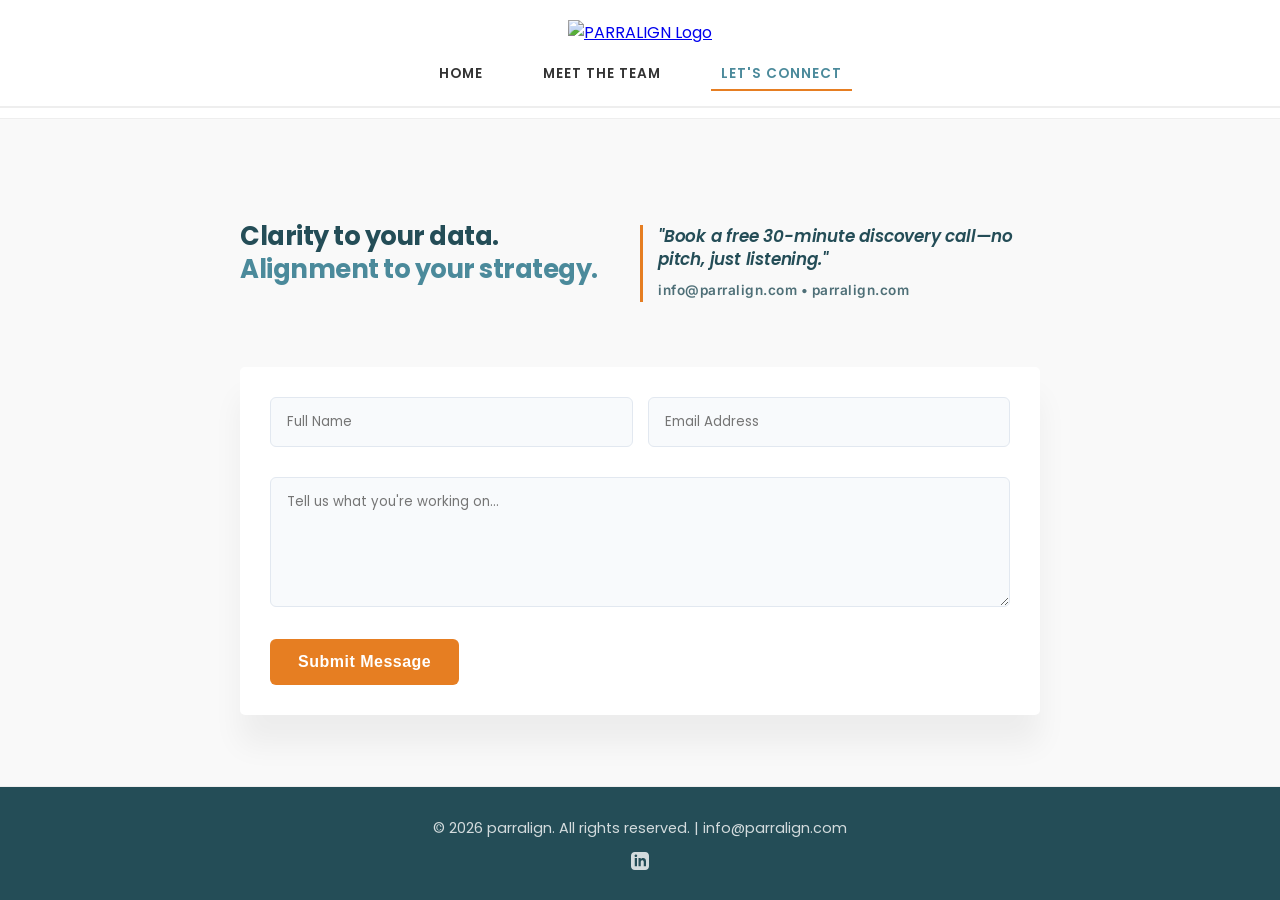
==== commit 4133a9bb: "Merge pull request #2 from harryleung81-web/website-updates Website updates" ====
--- a/connect.html
+++ b/connect.html
@@ -5,71 +5,109 @@
     <meta name="viewport" content="width=device-width, initial-scale=1.0">
     <title>parralign | Operational Clarity & Business Expertise</title>
     <link rel="stylesheet" href="style.css">
-   <link rel="icon" type="image/png" href="image/ParralignTransP_favicon.png">
+    <link rel="icon" type="image/png" href="image/ParralignTransP_favicon.png">
     <link href="https://fonts.googleapis.com/css2?family=Inter:wght@400;700&family=Poppins:wght@300;400;600;700&display=swap" rel="stylesheet">
 
     <script type="text/javascript" src="https://cdn.jsdelivr.net/npm/@emailjs/browser@3/dist/email.min.js"></script>
     <script type="text/javascript">
        (function(){
-          // Replace "YOUR_PUBLIC_KEY" with your actual key from the EmailJS Dashboard
           emailjs.init("vT9JlHd6xbvMRq5FE");
        })();
     </script>
 </head>
 
 <body>
-<header class="sticky-nav">
-    <div class="logo-container">
-        <a href="index.html">
-            <img src="image/ParralignTransP.png" alt="PARRALIGN Logo" class="nav-logo">
-        </a>
+    <header class="sticky-nav">
+        <div class="logo-container">
+            <a href="index.html">
+                <img src="image/ParralignTransP.png" alt="PARRALIGN Logo" class="nav-logo">
+            </a>
+        </div>
+
+        <div class="nav-links">
+            <a href="index.html">Home</a>
+            <a href="team.html">Meet The Team</a>
+            <a href="connect.html" class="active">Let's Connect</a>
+        </div>
+
+        <div class="nav-divider"></div>
+    </header>
+
+    <section id="contact">
+        <div class="contact-bg-wrapper">
+            <!-- Constrained to 800px for optimal text layout reading lines -->
+            <div class="container" style="max-width: 800px; margin: 0 auto; width: 100%;">
+                
+                <!-- NEW SECTION #8: CALL TO ACTION BLOCK -->
+                <!-- MODERN EDITORIAL CTA BREAKOUT -->
+<div class="connect-premium-intro">
+    <div class="intro-left-column">
+        <!-- <span class="intro-tagline">Active Advisory</span> -->
+        <h3>Clarity to your data. <br><span class="text-accent-color">Alignment to your strategy.</span></h3>
     </div>
+    <div class="intro-right-column">
+        <!-- <p class="connect-cta-body">
+            A struggling implementation, a data governance gap, or a compensation plan that needs to scale—drop us in to find the root cause and deliver surgical, high-impact fixes.
+        </p> -->
+        <div class="connect-quote-box">
+    <p class="connect-cta-highlight">
+        "Book a free 30-minute discovery call—no pitch, just listening."
+    </p>
+    <!-- ADDED DIRECT CHANNELS BENEATH THE DISCOVERY CALL PITCH -->
+    <p class="connect-direct-channels">
+        info@parralign.com &bull; parralign.com
+    </p>
+</div>
+    </div>
+</div>
 
-    <div class="nav-links">
-        <a href="index.html">Home</a>
-        <a href="Team.html">Meet The Team</a>
-        <a href="#contact" class="btn-cta">Let's Connect</a>
-    </div>
+<!-- Modernized Form Wrapper -->
 
-    <div class="nav-divider"></div>
-</header>
-
-<section id="contact">
-    <div class="contact-bg-wrapper">
-        <div class="container">
-            <h2 class="section-title">Connect With Us</h2>
-            <div class="contact-form-container">
-                <form id="contactForm">
-                    <div class="form-group">
-                        <input type="text" name="from_name" placeholder="Full Name" required>
-                        <input type="email" name="reply_to" placeholder="Email Address" required>
-                    </div>
-                    
-                    <textarea name="message" rows="4" placeholder="How can we help you?" required></textarea>
-                    
-                    <button type="submit" id="submitBtn" class="btn-cta" style="border: none; cursor: pointer; width: 30%;">Submit</button>
-                </form>
+                <div class="contact-form-container">
+                    <form id="contactForm">
+                        <div class="form-group">
+                            <input type="text" name="from_name" placeholder="Full Name" required>
+                            <input type="email" name="reply_to" placeholder="Email Address" required>
+                        </div>
+                        
+                        <textarea name="message" rows="5" placeholder="Tell us what you're working on..." required></textarea>
+                        
+                        <!-- REMOVED: Inline width percentage to allow CSS file layout control -->
+                        <button type="submit" id="submitBtn" class="btn-cta">Submit Message</button>
+                    </form>
+                </div>
             </div>
         </div>
-    </div>
 
-    <div id="successModal" class="modal-overlay" style="display: none;">
-    <div class="modal-content modal-content-success success-bg-img">
-        <div class="modal-inner">
-            <div class="modal-icon-success">✓</div>
-            <h3>Message Sent</h3>
-            <p>Thank you for reaching out to PARRALIGN. We will get back to you shortly.</p>
-            <button type="button" onclick="closeSuccessModal()" class="btn-cta">Close</button>
+        <div id="successModal" class="modal-overlay" style="display: none;">
+            <div class="modal-content modal-content-success success-bg-img">
+                <div class="modal-inner">
+                    <div class="modal-icon-success">✓</div>
+                    <h3>Message Sent</h3>
+                    <p>Thank you for reaching out to PARRALIGN. We will get back to you shortly.</p>
+                    <button type="button" onclick="closeSuccessModal()" class="btn-cta">Close</button>
+                </div>
+            </div>
+        </div>
+    </section>
+
+   <footer>
+    <div class="footer-container">
+        <p>&copy; 2026 parralign. All rights reserved. | info@parralign.com</p>
+        
+        <!-- Add your new linked icon and text channel here -->
+        <div class="footer-links">
+            <a href="https://www.linkedin.com/company/parralign" target="_blank" rel="noopener" class="footer-link-item">
+                <!-- Inline SVG Icon (Example: LinkedIn) -->
+                <svg xmlns="http://www.w3.org/2000/svg" viewBox="0 0 24 24" class="footer-icon">
+                    <path d="M19 0h-14c-2.761 0-5 2.239-5 5v14c0 2.761 2.239 5 5 5h14c2.762 0 5-2.239 5-5v-14c0-2.761-2.238-5-5-5zm-11 19h-3v-11h3v11zm-1.5-12.268c-.966 0-1.75-.79-1.75-1.764s.784-1.764 1.75-1.764 1.75.79 1.75 1.764-.783 1.764-1.75 1.764zm13.5 12.268h-3v-5.604c0-3.368-4-3.113-4 0v5.604h-3v-11h3v1.765c1.396-2.586 7-2.777 7 2.476v6.759z"/>
+                </svg>
+                
+            </a>
         </div>
     </div>
-</div>
-</section>
-
-<footer>
-    <p>&copy; 2026 PARRALIGN. All rights reserved. | info@parralign.com</p>
 </footer>
 
-<script src="script.js"></script>
-
+    <script src="script.js"></script>
 </body>
 </html>
--- a/style.css
+++ b/style.css
@@ -336,7 +336,7 @@
 }
 
 .wwo h4 {
-    font-size: 1.2rem;       
+    font-size: 1.8rem;       
     /*  text-transform: uppercase; */
     letter-spacing: 1px;     
     margin: 0;               
@@ -496,7 +496,7 @@
 }
 
 #bioName {
-    color: #ffffff;               
+    color: #ffffff;                
     font-size: 1.8rem;
     margin-bottom: 0;
 }
@@ -627,7 +627,7 @@
 .contact-form-container { 
     width: 100%;       
     max-width: 1000px;  
-    margin: 10px auto; 
+    margin: 30px auto 10px auto; /* RESTORED: Generous 30px top margin keeps desktop elegant and breathable */
     background: #fff; 
     padding: 30px;     
     border-radius: 5px; 
@@ -883,7 +883,7 @@
 
 .case-title {
     font-size: 2rem;
-    color: #ffffff;
+    color: var(--2ndary);
     margin-bottom: 30px;
 }
 
@@ -909,7 +909,7 @@
 .case-card-header h4 {
     margin: 0;
     font-size: 1.3rem;
-    color: var(--p2);
+    color: #173e5c;
 }
 
 .case-card-sub {
@@ -921,7 +921,7 @@
 }
 
 .case-body-content h5 {
-    color: var(--p2);
+    color: #497f85;
     font-size: 0.95rem;
     margin: 20px 0 5px 0;
     /*  text-transform: uppercase; */
@@ -930,7 +930,7 @@
 
 .case-body-content p {
     font-size: 0.95rem;
-    color: var(--2ndary);
+    color: #021A30;
     line-height: 1.6;
     margin: 0 0 15px 0;
     opacity: 0.9;
@@ -960,13 +960,12 @@
     padding: 30px 25px;
     border-radius: 12px;
     box-shadow: 0 4px 15px rgba(0,0,0,0.04);
-    text-align: left;
     flex: 1 1 calc(25% - 22px); 
     min-width: 230px;           
     position: relative;
     box-sizing: border-box;
 
-    /* CHANGE THIS LINE FROM left TO center */
+    /* Centered all typography components inside the cards */
     text-align: center;
     
     /* FIX: Standardized border declaration ensures color transition works smoothly */
@@ -1056,9 +1055,9 @@
     display: inline-block;
     background-color: rgba(136, 201, 208, 0.12); /* Pale muted teal tint */
     border: 1px solid rgba(136, 201, 208, 0.25);
-    color: var(--primary);                        
+    color: var(--primary);                                        
     padding: 4px 12px;
-    border-radius: 4px;                           
+    border-radius: 4px;                                           
     font-family: 'Inter', sans-serif;
     font-size: 0.75rem;
     font-weight: 700;
@@ -1130,7 +1129,7 @@
     flex-direction: row;
     flex-wrap: wrap;
     gap: 40px;
-    margin: 40px auto 30px auto;
+    margin: 40px auto 35px auto; /* RESTORED: Generous 35px bottom margin ensures elegant desktop layout proportions */
     max-width: 800px;
     width: 100%;
     box-sizing: border-box;
@@ -1198,11 +1197,6 @@
     margin: 8px 0 0 0; 
     opacity: 0.8;
 }
-
-/* ==========================================================================
-   Fix #18: Design System Capitalization & Typographic Standardization Rules
-   ========================================================================== */
-
 
 /* ==========================================================================
    Fix #18: Design System Capitalization & Typographic Standardization Rules
@@ -1283,12 +1277,12 @@
 
     /* Process Timeline Mobile Adaptations */
     .timeline-grid {
+        display: flex;
         flex-direction: column;
         align-items: center;
     }
     
     /* Fix #12 Mobile Safety Overrides: Active explicit borders on touch devices */
-    /* Find this class inside your @media (max-width: 768px) block */
     .timeline-card {
         width: 100%;
         max-width: 450px;
@@ -1296,11 +1290,19 @@
         /* FIX: Preserves right side color state on mobile platforms */
         border-right-color: rgba(75, 138, 155, 0.2); 
     }
-    /* Asymmetric Premium Intro Adaptations */
+    
+    /* Asymmetric Premium Intro Adaptations on Mobile */
     .connect-premium-intro {
         flex-direction: column;
-        gap: 20px;
+        gap: 15px;
         padding: 0 10px;
+        margin-bottom: 15px; /* MOBILE-ONLY UPDATE: Shrinks the margin-bottom to bring form container up */
+    }
+    
+    /* Collapse the desktop flex values on mobile layout to shrink the space */
+    .intro-left-column,
+    .intro-right-column {
+        flex: 1 1 auto;
     }
     
     .connect-premium-intro h3 {
@@ -1308,7 +1310,11 @@
     }
     
     .connect-quote-box {
-        margin-top: 10px;
+        margin-top: 0; /* MOBILE-ONLY UPDATE: Tightens mobile space under links */
+    }
+
+    .contact-form-container {
+        margin: 0 auto 10px auto; /* MOBILE-ONLY UPDATE: Pulls form card tight against details only on smaller screens */
     }
 }
 
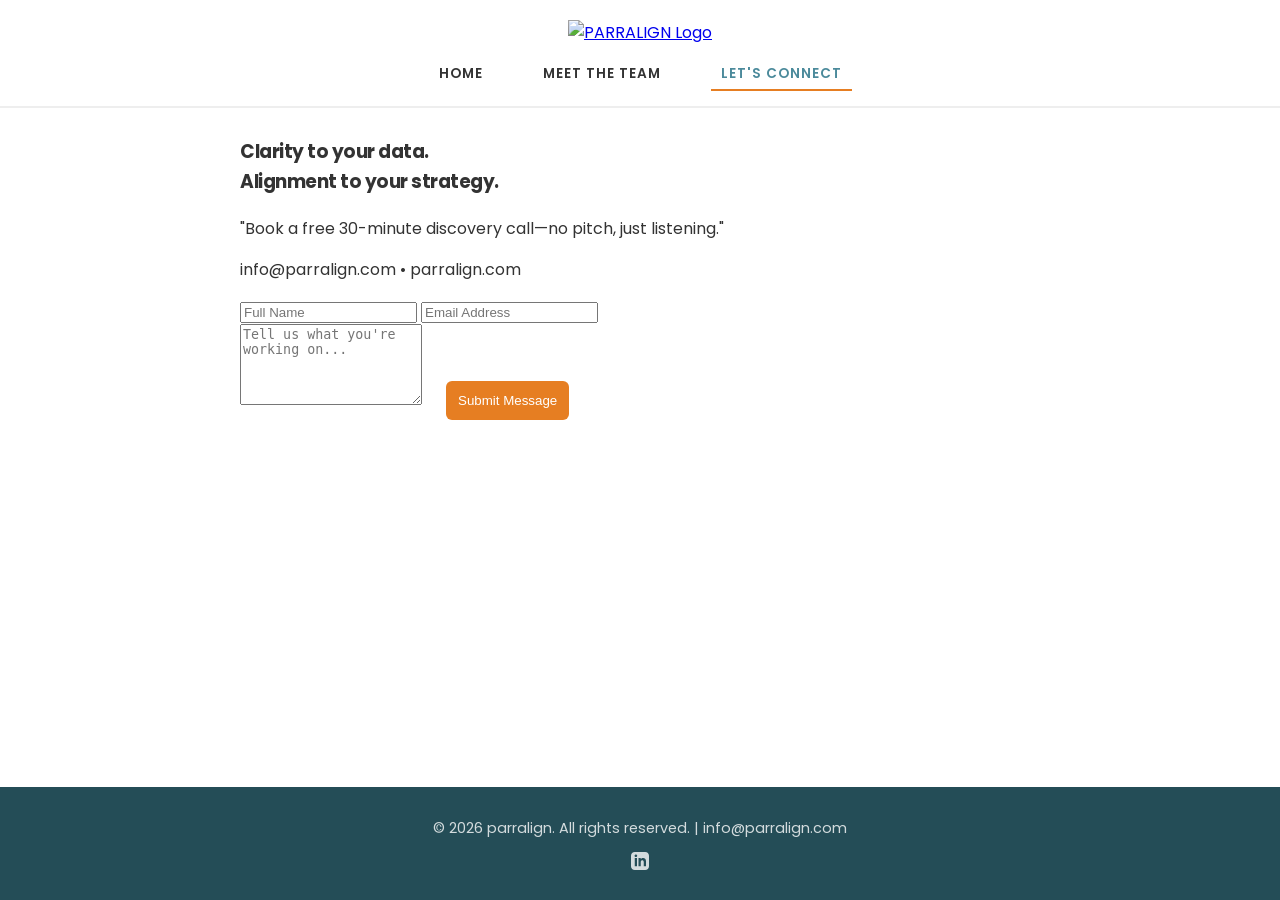
==== commit 78237c09: "Update connect.html" ====
--- a/connect.html
+++ b/connect.html
@@ -35,34 +35,26 @@
 
     <section id="contact">
         <div class="contact-bg-wrapper">
-            <!-- Constrained to 800px for optimal text layout reading lines -->
             <div class="container" style="max-width: 800px; margin: 0 auto; width: 100%;">
                 
-                <!-- NEW SECTION #8: CALL TO ACTION BLOCK -->
-                <!-- MODERN EDITORIAL CTA BREAKOUT -->
-<div class="connect-premium-intro">
-    <div class="intro-left-column">
-        <!-- <span class="intro-tagline">Active Advisory</span> -->
-        <h3>Clarity to your data. <br><span class="text-accent-color">Alignment to your strategy.</span></h3>
-    </div>
-    <div class="intro-right-column">
-        <!-- <p class="connect-cta-body">
-            A struggling implementation, a data governance gap, or a compensation plan that needs to scale—drop us in to find the root cause and deliver surgical, high-impact fixes.
-        </p> -->
-        <div class="connect-quote-box">
-    <p class="connect-cta-highlight">
-        "Book a free 30-minute discovery call—no pitch, just listening."
-    </p>
-    <!-- ADDED DIRECT CHANNELS BENEATH THE DISCOVERY CALL PITCH -->
-    <p class="connect-direct-channels">
-        info@parralign.com &bull; parralign.com
-    </p>
-</div>
-    </div>
-</div>
+                <!-- Editorial CTA Intro Block -->
+                <div class="connect-premium-intro">
+                    <div class="intro-left-column">
+                        <h3>Clarity to your data. <br><span class="text-accent-color">Alignment to your strategy.</span></h3>
+                    </div>
+                    <div class="intro-right-column">
+                        <div class="connect-quote-box">
+                            <p class="connect-cta-highlight">
+                                "Book a free 30-minute discovery call—no pitch, just listening."
+                            </p>
+                            <p class="connect-direct-channels">
+                                info@parralign.com &bull; parralign.com
+                            </p>
+                        </div>
+                    </div>
+                </div>
 
-<!-- Modernized Form Wrapper -->
-
+                <!-- Contact Form Wrapper -->
                 <div class="contact-form-container">
                     <form id="contactForm">
                         <div class="form-group">
@@ -72,13 +64,13 @@
                         
                         <textarea name="message" rows="5" placeholder="Tell us what you're working on..." required></textarea>
                         
-                        <!-- REMOVED: Inline width percentage to allow CSS file layout control -->
                         <button type="submit" id="submitBtn" class="btn-cta">Submit Message</button>
                     </form>
                 </div>
             </div>
         </div>
 
+        <!-- Success Modal -->
         <div id="successModal" class="modal-overlay" style="display: none;">
             <div class="modal-content modal-content-success success-bg-img">
                 <div class="modal-inner">
@@ -91,22 +83,19 @@
         </div>
     </section>
 
-   <footer>
-    <div class="footer-container">
-        <p>&copy; 2026 parralign. All rights reserved. | info@parralign.com</p>
-        
-        <!-- Add your new linked icon and text channel here -->
-        <div class="footer-links">
-            <a href="https://www.linkedin.com/company/parralign" target="_blank" rel="noopener" class="footer-link-item">
-                <!-- Inline SVG Icon (Example: LinkedIn) -->
-                <svg xmlns="http://www.w3.org/2000/svg" viewBox="0 0 24 24" class="footer-icon">
-                    <path d="M19 0h-14c-2.761 0-5 2.239-5 5v14c0 2.761 2.239 5 5 5h14c2.762 0 5-2.239 5-5v-14c0-2.761-2.238-5-5-5zm-11 19h-3v-11h3v11zm-1.5-12.268c-.966 0-1.75-.79-1.75-1.764s.784-1.764 1.75-1.764 1.75.79 1.75 1.764-.783 1.764-1.75 1.764zm13.5 12.268h-3v-5.604c0-3.368-4-3.113-4 0v5.604h-3v-11h3v1.765c1.396-2.586 7-2.777 7 2.476v6.759z"/>
-                </svg>
-                
-            </a>
+    <footer>
+        <div class="footer-container">
+            <p>&copy; 2026 parralign. All rights reserved. | info@parralign.com</p>
+            
+            <div class="footer-links">
+                <a href="https://www.linkedin.com/company/parralign" target="_blank" rel="noopener" class="footer-link-item">
+                    <svg xmlns="http://www.w3.org/2000/svg" viewBox="0 0 24 24" class="footer-icon">
+                        <path d="M19 0h-14c-2.761 0-5 2.239-5 5v14c0 2.761 2.239 5 5 5h14c2.762 0 5-2.239 5-5v-14c0-2.761-2.238-5-5-5zm-11 19h-3v-11h3v11zm-1.5-12.268c-.966 0-1.75-.79-1.75-1.764s.784-1.764 1.75-1.764 1.75.79 1.75 1.764-.783 1.764-1.75 1.764zm13.5 12.268h-3v-5.604c0-3.368-4-3.113-4 0v5.604h-3v-11h3v1.765c1.396-2.586 7-2.777 7 2.476v6.759z"/>
+                    </svg>
+                </a>
+            </div>
         </div>
-    </div>
-</footer>
+    </footer>
 
     <script src="script.js"></script>
 </body>
--- a/style.css
+++ b/style.css
@@ -16,7 +16,7 @@
 /* Base Body Styles */
 body { 
     font-family: 'Poppins', sans-serif; 
-    margin: 0;             /* Removes default browser spacing */
+    margin: 0;              /* Removes default browser spacing */
     color: var(--text);   /* Uses the variable defined in :root */
     line-height: 1.6;      /* Increases vertical space between lines for readability */
 
@@ -39,12 +39,12 @@
     padding: 0 20px; 
 }
 
-/* 1. Freeze the navigation at the top */
+/* Freeze the navigation at the top */
 .sticky-nav {
     position: sticky;
     top: 0;
     background-color: #ffffff; /* Prevents hero from showing through the nav */
-    z-index: 1000;             /* Ensures it stays above the hero and grid */
+    z-index: 1000;              /* Ensures it stays above the hero and grid */
     flex-shrink: 0; /* Prevents the nav from squishing */
 }
 
@@ -52,15 +52,15 @@
 .logo-container {
     display: flex;            /* Enables Flexbox layout */
     justify-content: center;   /* Centers the logo horizontally */
-    align-items: center;       /* Centers the logo vertically (if container has height) */
-    padding-top: 20px;         /* Adjust this number to add more or less space from the top */
-    padding-bottom: 10px;      /* Optional: adds space between logo and the divider below */
+    align-items: center;       /* Centers the logo vertically */
+    padding-top: 20px;         
+    padding-bottom: 10px;      
 }
 
 /* Adjust the size of the logo image */
 .nav-logo { 
-    height: 60px;            /* Change this value to make it smaller (e.g., 30px) or larger */
-    width: auto;             /* Keeps the image proportions so it doesn't look squished */
+    height: 60px;            
+    width: auto;              /* Keeps the image proportions so it doesn't look squished */
     transition: opacity 0.3s ease; 
 }
 
@@ -68,7 +68,7 @@
     opacity: 0.8; 
 }
 
-/* 1. Center the links in the nav container */
+/* Center the links in the nav container */
 .nav-links {
     display: flex;
     justify-content: center; /* Centers links horizontally */
@@ -77,29 +77,29 @@
     align-items: center;    /* Keeps links and button vertically aligned */
 }
 
-/* 2. Style the links to look like normal text */
+/* Style the links to look like normal text */
 .nav-links a {
-    text-decoration: none;     /* Removes the underline */
+    text-decoration: none;      /* Removes the underline */
     color: var(--text);        /* Uses your #333 dark grey color */
     margin: 0 15px;            /* Increased horizontal air between links */
     letter-spacing: 1px;       /* Subtle space between letters for clarity */
-    text-transform: uppercase; /* Optional: adds a formal, airy feel */
-    font-weight: 600;          /* Normal text weight */
+    text-transform: uppercase; /* Formal, airy feel */
+    font-weight: 600;          
     font-size: 0.85rem;
     transition: color 0.3s ease; /* Smooth color change on hover */
     padding: 7px 10px;     /* Adds a clickable "cushion" around the text */
 }
 
-/* 3. Add a hover effect so users know they are clickable */
+/* Hover effect */
 .nav-links a:hover {
     color: var(--primary);
 }
 
-/* 4. Active state link treatment */
+/* Active state link treatment */
 .nav-links a.active {
     color: var(--primary);
     border-bottom: 2px solid #e67e22;
-    padding-bottom: 5px; /* Ensures the line sits perfectly below the text */
+    padding-bottom: 5px; 
 }
 
 .btn-cta { 
@@ -107,24 +107,23 @@
     color: #fff !important; 
     padding: 12px 12px;
     margin: 0 0 0 20px !important;
-    min-width: auto;   /* This forces the button to stay wide even with short words */
-    text-align: center; /* This ensures "Contact" stays centered in that wide box */
+    min-width: auto;   
+    text-align: center; 
     border-radius: 6px; 
     text-decoration: none; 
     display: inline-block; 
     border: none;
-    white-space: nowrap; /* Ensures the button text doesn't wrap to a new line */
+    white-space: nowrap; 
     align-self: center; 
     transition: opacity 0.3s ease;
 }
 
-/* 2. Hover effect: Change opacity */
 .btn-cta:hover {
     opacity: 0.5;
-    color: #fff !important; /* Keeps text white on hover instead of turning primary color */
-}
-
-/* Line Divider: Touches both sides of webpage */
+    color: #fff !important; 
+}
+
+/* Line Divider */
 .nav-divider {
     width: 100%;
     height: 2px;
@@ -132,47 +131,225 @@
     margin: 0px 0 10px 0;
 }
 
-/* Section 2 Lead-In Typography Embellishment */
+/* Section Lead-In Typography Embellishment */
 .section-lead-in {
     text-align: center;
     max-width: 850px;
-    margin: 0 auto 50px auto; /* Ample space below to separate cleanly from the card grid */
+    margin: 0 auto 50px auto; 
     font-family: 'Poppins', sans-serif;
-    font-size: 1.25rem;       /* Marginally larger than body text for editorial emphasis */
-    font-weight: 600;          /* Medium-bold weight so it feels substantial */
-    font-style: italic;        /* Italicized to denote a first-person guiding philosophy */
-    color: var(--primary);      /* Rendered in your deep branding teal instead of muted grey */
+    font-size: 1.25rem;       
+    font-weight: 600;          
+    font-style: italic;        
+    color: var(--primary);      
     line-height: 1.5;
     letter-spacing: -0.2px;
 }
 
-/* Hero Section- the background of the main */
+/* ==========================================================================
+   Hero Section Layout
+   ========================================================================== */
+
 .hero { 
     background: var(--primary); 
-    color: #fff; 
+    width: 100%;
+    padding: .2cm 0; /* Colored background border height */
+    box-sizing: border-box;
+    display: flex;
+    justify-content: center;
+    align-items: center;
+}
+
+/* Relative Wrapper - 100% width touches left and right edges */
+.hero-wrapper {
+    position: relative;
+    width: 100%;
+    margin: 0;
+    padding: 0;
+    box-sizing: border-box;
+}
+
+/* Image background extending edge-to-edge */
+.hero-image {
+    width: 100%;
+    height: auto;
+    min-height: 380px;
+    max-height: 560px;
+    object-fit: cover;
+    display: block;
+    border-radius: 0;
+}
+
+.hero-overlay-content {
+    position: absolute;
+    top: 0;
+    left: 0;
+    width: 100%;
+    height: 100%;
+    display: flex;
+    flex-direction: column;
+    justify-content: space-evenly; 
+    align-items: center;
+    text-align: center;
+    padding: 20px 20px;
+    box-sizing: border-box;
+    z-index: 2;
+    background: rgba(0, 0, 0, 0.40);
+}
+
+.hero h1 { 
+    font-size: 2.8rem;   
+    margin: 0 auto; 
+    width: 100%;
+    max-width: 1400px;   
+    white-space: nowrap; 
+}
+
+.hero p { 
+    font-size: 1.2rem;
+    font-style: italic;
+    color: #FFFFFF;
+    opacity: 0.95; 
+    max-width: 800px; 
+    margin: 0 auto; 
+}
+
+/* WWO Hero Cards Container */
+#whowhatour { 
+    width: 100%;
+    margin: 0; 
+    padding-bottom: 0;
+    position: relative;
+    z-index: 10;
+}
+
+#whowhatour .grid {
+    display: flex;
+    justify-content: center;
+    gap: 30px;        
+    max-width: 1100px; 
+    margin: 0 auto; 
+    width: 100%;
+}
+
+.wwo { 
+    cursor: pointer; 
+    transition: transform 0.2s ease, background-color 0.2s ease;
+    flex: 1 1 calc(33.333% - 20px); 
+    min-width: 250px;          
+    height: 110px;         
+    display: flex;
+    flex-direction: column;
+    justify-content: center; 
+    align-items: center;     
+    background: #ffffff; 
+    color: #ffffff;
+    padding: 15px; 
+    border-radius: 12px; 
+    box-shadow: 0 10px 20px rgba(0,0,0,0.15); 
     text-align: center; 
-    display: flex;
-    flex-direction: column;
-    justify-content: flex-start; /* Centers the text vertically */
-    align-items: center;     /* Centers the text horizontally */
-    min-height: auto; 
-    padding: 30px 10px;
     box-sizing: border-box;
-}
-
-.hero h1 { 
-    font-size: 2.8rem; 
-    margin-bottom: 15px; 
-    margin: 0 auto; 
-}
-
-.hero p { 
-    font-size: 1.2rem; 
-    color: #d3d3d3;
-    opacity: 0.9; 
-    max-width: 800px; 
-    margin: auto; 
-}
+    position: relative;
+    z-index: 20;
+    pointer-events: auto;
+}
+
+.wwo h4 {
+    font-size: 1.8rem;       
+    letter-spacing: 1px;     
+    margin: 0;                
+    color: var(--2ndary);          
+    line-height: 1.2;
+    text-align: center;
+}
+
+.wwo:hover { 
+    background-color: var(--2ndary); 
+    transform: translateY(-5px);
+    box-shadow: 0 15px 30px rgba(0,0,0,0.3);
+}
+
+.wwo:hover h4 {
+    color: #ffffff !important;
+}
+
+/* Modals Architecture */
+.modal {
+    display: none; 
+    position: fixed;
+    z-index: 2000;
+    left: 0;
+    top: 0;
+    width: 100%;
+    height: 100%;
+    background-color: rgba(0, 0, 0, 0.50); 
+    backdrop-filter: blur(40px); 
+}
+
+.modal-content {
+    position: relative;        
+    margin: 10% auto;
+    padding: 70px 40px 40px;   
+    border-radius: 12px;
+    width: 80%;
+    max-width: 600px;
+    color: #ffffff;
+    box-shadow: 0 20px 40px rgba(0,0,0,0.4);
+    border: 1px solid rgba(255, 255, 255, 0.2);
+    background-color: rgba(21, 25, 34, 0.95);
+}
+
+#b3Modal .modal-logo,
+#bioModal .modal-logo {
+    position: absolute;
+    top: 20px;
+    left: 20px;
+    height: 35px; 
+    width: auto;
+    opacity: 0.8; 
+    z-index: 10; 
+}
+
+#b3Name, #bioName {
+    text-align: center;
+    width: 100%;
+    color: #ffffff;      
+    margin-bottom: 5px;
+    font-size: 2rem;     
+}
+
+#bioTitle {
+    text-align: center;
+    font-style: italic;
+    color: #ececec;
+    opacity: 0.8;
+    margin-top: 0;
+    margin-bottom: 15px;
+}
+
+#b3description, #bioText {
+    text-align: center;
+    line-height: 1.6;
+    font-size: 1rem;
+}
+
+.modal-content hr { 
+    border: 0; 
+    border-top: 1px solid rgba(255, 255, 255, 0.2); 
+    margin: 20px 0; 
+}
+
+.close-btn {
+    position: absolute;
+    right: 25px;
+    top: 15px;
+    font-size: 35px;
+    font-weight: bold;
+    cursor: pointer;
+    color: #ffffff;
+    transition: 0.2s;
+}
+
+.close-btn:hover { color: var(--accent); }
 
 /* Grid & Cards */
 .section-title { 
@@ -180,7 +357,7 @@
     margin: 40px 0 20px; 
     font-size: 2.5rem; 
     color: var(--2ndary);
-    text-transform: none; /* Enforces clean Title Case layout scaling across components */
+    text-transform: none; 
 }
 
 .subtitle { 
@@ -190,7 +367,7 @@
 }
 
 .grid { 
-    display: flex;             
+    display: flex;              
     flex-direction: row;      
     flex-wrap: wrap;           
     justify-content: center;   
@@ -198,31 +375,6 @@
     max-width: 1100px;         
     margin: 0 auto;            
     width: 100%;
-}
-
-.card { 
-    background: #fff; 
-    padding: 30px; 
-    border-radius: 12px; 
-    box-shadow: 0 10px 20px rgba(0,0,0,0.05); 
-    text-align: center; 
-    transition: 0.3s;
-    display: flex; 
-    flex-direction: column; 
-    justify-content: space-between;
-    box-sizing: border-box;
-    flex: 0 1 calc(33.333% - 20px); 
-    min-width: 280px; 
-}
-
-.card:hover {
-    transform: translateY(-5px);
-    box-shadow: 0 15px 30px rgba(0,0,0,0.8);
-}
-
-.card h3 { 
-    color: var(--accent); 
-    margin-bottom: 15px; 
 }
 
 /* Full-width light grey background for the Process Section */
@@ -239,547 +391,7 @@
     border-bottom: 1px solid #eee;
 }
 
-/* Team Members Layout */
-.member { 
-    cursor: pointer; 
-    flex: 0 1 calc(32% - 10px); 
-    min-width: 250px;          
-    background: #ffffff;  
-    padding: 30px;  
-    border-radius: 12px;  
-    box-shadow: 0 4px 15px rgba(0,0,0,0.05);  
-    text-align: center;  
-    transition: 0.3s;
-    display: flex;  
-    flex-direction: column;  
-    justify-content: space-between;
-    box-sizing: border-box;
-    margin-bottom: 20px;
-}
-
-/* Responsive Image Polish for Member Bio Grid */
-.member-photo {
-    max-width: 100%;
-    height: auto;
-    display: block;
-    margin: 0 auto 15px auto;
-    border-radius: 6px;
-}
-
-.member h4 {
-    margin-top: 0;
-    margin-bottom: 2px; 
-}
-
-.member p {
-    margin: 0;         
-    line-height: 1.1;  
-    min-height: 1.1em;
-}
-
-.member p + p {
-    margin-top: 10px; 
-    font-size: 0.95rem;
-    opacity: 0.7;
-    min-height: 2.3em;
-}
-
-.member p:first-of-type {
-    font-family: 'Inter', sans-serif;
-    font-style: italic;  
-    font-size: 0.85rem;
-    font-weight: 500;
-    margin-bottom: 2px;
-}
-
-.member:hover { 
-    background-color: #f9f9f9; 
-    transform: translateY(-5px);
-    box-shadow: 0 15px 30px rgba(0,0,0,0.1);
-}
-
-/* whowhatour Section Spacing */
-#whowhatour { 
-    flex-grow: 1; 
-    display: flex;
-    flex-direction: column;
-    margin-top: 60px; 
-    padding-bottom: 80px; 
-}
-
-#whowhatour .grid {
-    display: flex;
-    justify-content: center;
-    gap: 30px;        
-    max-width: 1100px; 
-    margin: 60px auto 0 auto; 
-    width: 100%;
-}
-
-.wwo { 
-    cursor: pointer; 
-    transition: transform 0.2s ease, background-color 0.2s ease;
-    flex: 1 1 calc(33.333% - 20px); 
-    min-width: 250px;          
-    height: 170px;          
-    display: flex;
-    flex-direction: column;
-    justify-content: center; 
-    align-items: center;     
-    background: #ffffff; 
-    color: #ffffff;
-    padding: 20px; 
-    border-radius: 12px; 
-    box-shadow: 0 10px 20px rgba(0,0,0,0.05); 
-    text-align: center; 
-    box-sizing: border-box;
-}
-
-.wwo h4 {
-    font-size: 1.8rem;       
-    /*  text-transform: uppercase; */
-    letter-spacing: 1px;     
-    margin: 0;               
-    color: var(--2ndary);          
-    line-height: 1.2;
-    text-align: center;
-}
-
-.wwo p {
-    margin: 0;         
-    line-height: 1.1;  
-    min-height: 1.1em;
-}
-
-.wwo p + p {
-    margin-top: 10px; 
-    font-size: 0.95rem;
-    opacity: 0.7;
-    min-height: 2.3em;
-    color: var(--2ndary);
-}
-
-.wwo p:first-of-type {
-    font-family: 'Inter', sans-serif;
-    font-style: italic; 
-    font-size: 0.85rem;
-    font-weight: 500;
-    margin-bottom: 2px;
-}
-
-.wwo:hover { 
-    background-color: var(--2ndary); 
-    transform: translateY(-5px);
-    box-shadow: 0 15px 30px rgba(0,0,0,0.8);
-}
-
-.wwo:hover h4, 
-.wwo:hover p {
-    color: #ffffff !important;
-}
- 
-.leadership-section .subtitle {
-    font-size: 2.5rem;   
-    font-weight: 700;    
-    margin-top: 5px;    
-    margin-bottom: 5px; 
-    color: var(--2ndary);
-}
-
-.subtitle-caption {
-    font-size: 1.1rem;   
-    font-style: italic;
-    color: var(--primary);
-    text-align: center;
-}
-
-#team { 
-    flex-grow: 1; 
-    display: flex;
-    flex-direction: column;
-    margin: 0; 
-}
-
-#team .grid {
-    gap: 30px;            
-    margin-top: 40px;
-    max-width: 1100px;
-}
-
-.team-bg-wrapper {
-    background-color: #eeeeee;
-    width: 100%; 
-    padding: 60px 0; 
-    border-top: 1px solid #eee;
-    border-bottom: 1px solid #eee;
-    display: flex;
-    flex-direction: column;
-    justify-content: center;
-    flex-grow: 1;
-    margin: 0;
-}
-
-/* Custom font scale utility */
-.text-mid-scale {
-    font-size: 1.85rem;       
-    line-height: 1.4;
-    font-weight: 700;          
-    font-family: 'Poppins', sans-serif; 
-    color: var(--2ndary);      
-}
-
-/* Modals Architecture */
-.modal {
-    display: none; 
-    position: fixed;
-    z-index: 2000;
-    left: 0;
-    top: 0;
-    width: 100%;
-    height: 100%;
-    background-color: rgba(0, 0, 0, 0.50); 
-    backdrop-filter: blur(40px); 
-}
-
-.modal-content {
-    position: relative;        
-    margin: 10% auto;
-    padding: 70px 40px 40px;   
-    border-radius: 12px;
-    width: 80%;
-    max-width: 600px;
-    color: #ffffff;
-    box-shadow: 0 20px 40px rgba(0,0,0,0.4);
-    border: 1px solid rgba(255, 255, 255, 0.2);
-}
-
-#b3Modal .modal-logo {
-    position: absolute;
-    top: 20px;
-    left: 20px;
-    height: 35px; 
-    width: auto;
-    opacity: 0.8; 
-    z-index: 10; 
-}
-
-#b3Modal .modal-content {
-    background-color: rgba(255, 255, 255, 0); 
-    backdrop-filter: blur(1px); 
-}
-
-#b3Name {
-    text-align: center;
-    width: 100%;
-    color: #ffffff;      
-    margin-bottom: 10px;
-    font-size: 2rem;     
-}
-
-#b3description {
-    text-align: center;
-}
-
-#bioModal .modal-content {
-    background-color: #151922; 
-    backdrop-filter: blur(15px); 
-    padding-top: 40px;
-}
-
-#bioModal .modal-logo {
-    position: relative; 
-    display: block;      
-    margin: 0 auto 20px auto; 
-    top: 0;              
-    left: 0;             
-    height: 30px;        
-}
-
-#bioName {
-    color: #ffffff;                
-    font-size: 1.8rem;
-    margin-bottom: 0;
-}
-
-#bioTitle {
-    font-style: italic;
-    color: #ececec;
-    opacity: 0.8;
-    margin-top: 5px;
-}
-
-.modal-content hr { 
-    border: 0; 
-    border-top: 1px solid rgba(255, 255, 255, 0.2); 
-    margin: 20px 0; 
-}
-
-/* Success Modal Overlay */
-.modal-overlay {
-    position: fixed;
-    top: 0;
-    left: 0;
-    width: 100%;
-    height: 100%;
-    background: rgba(36, 77, 87, 0.85); 
-    backdrop-filter: blur(8px);        
-    display: none;                     
-    justify-content: center;
-    align-items: center;
-    z-index: 9999;                     
-}
-
-.modal-content-success {
-    background: #ffffff;
-    padding: 40px;
-    border-radius: 15px;
-    text-align: center;
-    max-width: 450px;
-    width: 90%;
-    box-shadow: 0 20px 40px rgba(0,0,0,0.2);
-    animation: modalPop 0.3s ease-out; 
-}
-
-.modal-icon-success {
-    font-size: 50px;
-    color: #2ecc71; 
-    background: #e8f8f0;
-    width: 80px;
-    height: 80px;
-    line-height: 80px;
-    border-radius: 50%;
-    margin: 0 auto 20px;
-}
-
-.modal-content-success h3 {
-    color: var(--2ndary);
-    margin-top: 0;
-    font-size: 1.8rem;
-}
-
-.modal-content-success p {
-    color: var(--2ndary);
-    margin-bottom: 25px;
-    font-size: 1rem;
-}
-
-@keyframes modalPop {
-    from { transform: scale(0.8); opacity: 0; }
-    to { transform: scale(1); opacity: 1; }
-}
-
-.success-bg-img {
-    position: relative; 
-    overflow: hidden;   
-    background: #ffffff; 
-}
-
-.success-bg-img::before {
-    content: "";
-    position: absolute;
-    top: 0; 
-    left: 0;
-    width: 100%; 
-    height: 100%;
-    background-image: url('image/ParralignTransP.png'); 
-    background-size: contain;
-    background-repeat: no-repeat;
-    background-position: center;
-    opacity: 0.1; 
-    z-index: 0; 
-}
-
-.modal-inner {
-    position: relative;
-    z-index: 1; 
-}
-
-.close-btn {
-    position: absolute;
-    right: 25px;
-    top: 15px;
-    font-size: 35px;
-    font-weight: bold;
-    cursor: pointer;
-    color: #ffffff;
-    transition: 0.2s;
-}
-
-.close-btn:hover { color: var(--accent); }
-
-/* Contact Interface */
-#contact { 
-    margin-bottom: 0; 
-    flex-grow: 1;     
-    display: flex;
-    flex-direction: column;
-}
-
-.contact-bg-wrapper .container {
-    width: 100%;
-    max-width: 1100px; 
-    margin: 0 auto;
-    display: flex;
-    flex-direction: column;
-    align-items: center; 
-}
-
-.contact-form-container { 
-    width: 100%;       
-    max-width: 1000px;  
-    margin: 30px auto 10px auto; /* RESTORED: Generous 30px top margin keeps desktop elegant and breathable */
-    background: #fff; 
-    padding: 30px;     
-    border-radius: 5px; 
-    box-shadow: 0 30px 30px rgba(0,0,0,0.05); 
-    box-sizing: border-box; 
-}
-
-.contact-bg-wrapper {
-    background-color: #f9f9f9;
-    width: 100%;       
-    padding: 20px 0;   
-    border-top: 1px solid #eee;
-    border-bottom: 1px solid #eee;
-    display: flex;
-    flex-direction: column;
-    justify-content: center;
-    flex-grow: 1;      
-    margin: 0;
-}
-
-.contact-form-container button.btn-cta {
-    width: 100%;       
-    max-width: 250px;  
-    margin: 20px auto 0; 
-    display: block;    
-    cursor: pointer;
-}
-
-.form-group { 
-    display: flex; 
-    gap: 15px; 
-    margin-bottom: 15px; 
-    width: 100%;
-}
-
-input, textarea { 
-    width: 100%; 
-    padding: 14px 16px; 
-    border: 1px solid #e2e8f0; 
-    background-color: #f8fafc;
-    border-radius: 6px; 
-    font-family: inherit; 
-    margin-bottom: 15px;
-    box-sizing: border-box;
-    font-weight: 400;      
-    color: #1e293b;  
-    transition: all 0.2s ease;
-}
-
-/* Subtle accent focus states when typing */
-input:focus, textarea:focus {
-    outline: none;
-    border-color: var(--primary);
-    background-color: #ffffff;
-    box-shadow: 0 0 0 3px rgba(75, 138, 155, 0.15);
-}
-
-#contact .section-title {
-    font-family: 'Inter', sans-serif; 
-    font-size: 2.5rem;               
-    font-weight: 700;
-    margin-bottom: 10px;             
-    color: var(--2ndary);            
-}
-
-.contact-form-container button.btn-cta {
-    font-size: 1rem;       
-    font-weight: 700;        
-    /*  text-transform: uppercase; */
-    letter-spacing: 0.5px;     
-    padding: 14px 28px;      
-    margin: 10px 0 0 0 !important; 
-    width: auto;                  
-    display: inline-block;
-    cursor: pointer;
-}
-
-/* ==========================================================================
-   Footer Component Expansion
-   ========================================================================= */
-
-footer {
-    background-color: var(--2ndary); 
-    color: #ffffff;            
-    text-align: center;
-    padding: 30px 0; /* Slightly increased padding for multi-line breathing room */
-    width: 100%;
-    margin-top: auto; 
-    flex-shrink: 0; 
-}
-
-.footer-container {
-    display: flex;
-    flex-direction: column;
-    align-items: center;
-    gap: 12px; /* Uniform vertical space between copyright and links */
-    max-width: 1100px;
-    margin: 0 auto;
-    padding: 0 20px;
-}
-
-footer p {
-    margin: 0;
-    font-size: 0.9rem;
-    opacity: 0.8;
-}
-
-/* Links Wrapper layout */
-.footer-links {
-    display: flex;
-    justify-content: center;
-    align-items: center;
-    gap: 20px;
-}
-
-/* Elegant, interactive link layout */
-.footer-link-item {
-    display: inline-flex;
-    align-items: center;
-    gap: 8px; /* Gap between the icon and text */
-    color: #ffffff;
-    text-decoration: none;
-    font-family: 'Inter', sans-serif;
-    font-size: 0.85rem;
-    font-weight: 600;
-    letter-spacing: 0.5px;
-    opacity: 0.8;
-    transition: all 0.2s ease;
-}
-
-/* Icon scaling utility */
-.footer-icon {
-    width: 18px;
-    height: 18px;
-    fill: #ffffff; /* Sets the SVG icon color to white */
-    transition: fill 0.2s ease;
-}
-
-/* Hover Treatment: Highlights cleanly to light green accent color */
-.footer-link-item:hover {
-    color: var(--p2);
-    opacity: 1;
-}
-
-.footer-link-item:hover .footer-icon {
-    fill: var(--p2); /* Seamless color shift for the icon on hover */
-}
-
-/* ==========================================================================
-   Pitch Deck Integration Elements
-   ========================================================================= */
-
+/* Integrated Section Story & Stat Elements */
 .story-split {
     display: flex;
     flex-wrap: wrap;
@@ -870,24 +482,6 @@
     box-shadow: 0 20px 40px rgba(36, 77, 87, 0.15);
 }
 
-.case-badge {
-    display: inline-block;
-    background: rgba(255, 255, 255, 0.15);
-    padding: 4px 12px;
-    border-radius: 20px;
-    font-size: 0.75rem;
-    /* text-transform: uppercase; */
-    letter-spacing: 1px;
-    margin-bottom: 20px;
-}
-
-.case-title {
-    font-size: 2rem;
-    color: var(--2ndary);
-    margin-bottom: 30px;
-}
-
-/* Two Column Case Study Grid Layout */
 .case-two-column-grid {
     display: flex;
     flex-direction: row;
@@ -912,19 +506,10 @@
     color: #173e5c;
 }
 
-.case-card-sub {
-    font-size: 0.85rem;
-    font-style: italic;
-    opacity: 0.7;
-    display: block;
-    margin-bottom: 25px;
-}
-
 .case-body-content h5 {
     color: #497f85;
     font-size: 0.95rem;
     margin: 20px 0 5px 0;
-    /*  text-transform: uppercase; */
     letter-spacing: 0.5px;
 }
 
@@ -936,14 +521,7 @@
     opacity: 0.9;
 }
 
-.case-body-content p:last-child {
-    margin-bottom: 0;
-}
-
-/* ==========================================================================
-   Timeline Process Section Styling
-   ========================================================================== */
-
+/* Timeline Process Section */
 .timeline-grid {
     display: flex;
     flex-direction: row;
@@ -954,7 +532,6 @@
     margin-top: 20px;
 }
 
-/* Redesigned with a clean structural right edge layout */
 .timeline-card {
     background: #ffffff;
     padding: 30px 25px;
@@ -964,43 +541,20 @@
     min-width: 230px;           
     position: relative;
     box-sizing: border-box;
-
-    /* Centered all typography components inside the cards */
-    text-align: center;
-    
-    /* FIX: Standardized border declaration ensures color transition works smoothly */
+    text-align: center;
     border-right: 3px solid #eee; 
-    
     transition: transform 0.3s ease, border-color 0.3s ease;
 }
 
-/* Redesigned to slide horizontally to the left on hover */
 .timeline-card:hover {
-    /* FIX: Changed from translateY to translateX to shift horizontally to the left */
     transform: translateX(-4px);
-    
-    /* Highlight color changes cleanly to branding primary teal */
     border-right-color: var(--primary); 
-}
-
-.timeline-badge {
-    font-family: 'Inter', sans-serif;
-    font-size: 0.85rem;
-    font-weight: 700;
-    color: var(--primary);
-    background: rgba(75, 138, 155, 0.1);
-    display: inline-block;
-    padding: 2px 8px;
-    border-radius: 4px;
-    margin-bottom: 15px;
-  
 }
 
 .timeline-card h4 {
     color: var(--2ndary);
     font-size: 1.2rem;
     margin: 0 0 10px 0;
-    
 }
 
 .timeline-card p {
@@ -1008,67 +562,26 @@
     line-height: 1.5;
     color: #555;
     margin: 0;
-    
-}
-
-/* ==========================================================================
-   Vision Outro Section Styling
-   ========================================================================== */
-
-#vision-outro {
-    padding: 30px 0 30px 0; 
-    text-align: center;
-    display: flex;
-    justify-content: center;
-}
-
-.outro-container {
-    max-width: 1000px; 
-    margin: 0 auto;
-}
-
-#vision-outro h3.text-mid-scale {
-    margin-top: 0;       
-    margin-bottom: 8px;  
-}
-
-#vision-outro p {
-    color: #555;
-    font-size: 1.15rem;
-    line-height: 1.7;
-    margin: 0;
-    font-weight: 400;
-}
-
-/* ==========================================================================
-   Fix #14: Enterprise Engagements Section Alignment & Spacing Balance
-   ========================================================================= */
-
-/* Adjusted to safely match vertical space padding above and below cards */
+}
+
 #featured-case {
-    padding-top: 10px;    /* Pulls section up to remove large structural space above */
-    padding-bottom: 50px; /* Perfectly standardizes and matches exit spacing onto Outro text */
-}
-
-/* Fix Change 3: Category Badges styled as a pale muted layout label */
+    padding-top: 10px;    
+    padding-bottom: 50px; 
+}
+
 .case-category-badge {
     display: inline-block;
-    background-color: rgba(136, 201, 208, 0.12); /* Pale muted teal tint */
+    background-color: rgba(136, 201, 208, 0.12); 
     border: 1px solid rgba(136, 201, 208, 0.25);
-    color: var(--primary);                                        
+    color: var(--primary);                                         
     padding: 4px 12px;
-    border-radius: 4px;                                           
+    border-radius: 4px;                                            
     font-family: 'Inter', sans-serif;
     font-size: 0.75rem;
     font-weight: 700;
-    /*  text-transform: uppercase; */
     letter-spacing: 1px;
     margin-bottom: 12px;
 }
-
-/* ==========================================================================
-   Fix #15 & #16: Connective Transitions & Access Layouts
-   ========================================================================== */
 
 .section-transition-text {
     font-family: 'Poppins', sans-serif;
@@ -1081,16 +594,6 @@
     max-width: 750px;
 }
 
-.timeline-transition-lead {
-    font-family: 'Poppins', sans-serif;
-    font-size: 1.1rem;
-    font-style: italic;
-    font-weight: 600;
-    color: var(--primary);
-    text-align: center;
-    margin: 0 auto 10px auto;
-}
-
 .timeline-transition-footer {
     font-family: 'Poppins', sans-serif;
     font-size: 1.25rem;
@@ -1120,238 +623,166 @@
     opacity: 0.8;
 }
 
-/* ==========================================================================
-   Premium Editorial Connect Header Styling
-   ========================================================================= */
-
-.connect-premium-intro {
-    display: flex;
-    flex-direction: row;
-    flex-wrap: wrap;
-    gap: 40px;
-    margin: 40px auto 35px auto; /* RESTORED: Generous 35px bottom margin ensures elegant desktop layout proportions */
-    max-width: 800px;
-    width: 100%;
-    box-sizing: border-box;
-    text-align: left; 
-}
-
-.intro-left-column {
-    flex: 1 1 360px;
-}
-
-.intro-right-column {
-    flex: 1 1 400px;
-    display: flex;
-    flex-direction: column;
-    justify-content: space-between;
-}
-
-.connect-premium-intro h3 {
-    color: var(--2ndary);
-    font-size: 1.60rem;            
-    line-height: 1.3;
-    margin: 0;
-    font-weight: 700;
-    letter-spacing: -0.5px;
-    white-space: normal;        
-    word-break: keep-all;       
-}
-
-.connect-premium-intro .text-accent-color {
-    color: var(--primary); 
-}
-
-.connect-cta-body {
-    color: #475569;
-    font-size: 1rem;
-    line-height: 1.6;
-    margin: 0 0 20px 0;
-}
-
-/* Elegant framed block specifically for your low-pressure baseline message */
-.connect-quote-box {
-    border-left: 3px solid var(--accent); 
-    padding-left: 15px;
-    margin: 5px 0 0 0;
-}
-
-.connect-cta-highlight {
-    font-family: 'Poppins', sans-serif;
-    color: var(--2ndary);
-    font-size: 1.05rem;
-    font-weight: 600;
-    font-style: italic;
-    margin: 0;
-    line-height: 1.4;
-    letter-spacing: -0.2px;
-}
-
-/* Direct Contact Channels Alignment */
-.connect-direct-channels {
-    font-family: 'Inter', sans-serif;
-    color: var(--2ndary);
-    font-size: 0.85rem;
-    font-weight: 600;
-    letter-spacing: 0.5px;
-    margin: 8px 0 0 0; 
-    opacity: 0.8;
-}
-
-/* ==========================================================================
-   Fix #18: Design System Capitalization & Typographic Standardization Rules
-   ========================================================================== */
-
-/* Clean Title Case rule scaling safely across structural blocks */
 .section-title-neutral {
-    color: var(--2ndary);       /* Restores high-contrast dark teal against light wrappers */
-    text-transform: none;       /* Standardizes to Title Case rule across layout blocks */
-    
-    /* Typographic Adjustments */
+    color: var(--2ndary);       
+    text-transform: none;       
     font-family: 'Poppins', sans-serif;
     font-weight: 700;
     font-size: 2.2rem;
     letter-spacing: -0.5px;
-    
-    /* Centered Structural Underline (Text-Width Locked) */
-    display: table;             /* Restricts box width to exact length of the words */
-    margin: 0 auto 35px auto;   /* Centers the title perfectly and adds bottom breathing room */
-    border-bottom: 2px solid var(--primary); /* Smooth brand teal accent line */
-    padding-bottom: 8px;        /* Spacing between text and the underline */
-}
-
-/* Micro-Badges / Taglines: Programmatic uppercase treatment with tracking overrides */
-.intro-tagline, .outro-tagline {
-    font-family: 'Inter', sans-serif !important;
-   /*  text-transform: uppercase !important;  */
-    letter-spacing: 2px !important;
-}
-
-/* Option 1: Premium status badge container pill chip layout for Active Advisory */
-.intro-tagline {
-    color: var(--primary);
-    background-color: rgba(75, 138, 155, 0.08); 
-    border: 1px solid rgba(75, 138, 155, 0.15);
-    display: inline-block; 
-    padding: 4px 10px;
-    border-radius: 4px; 
-    margin-bottom: 16px;
-}
-
-/* Outro tagline specific layout alignment variables */
-.outro-tagline {
-    display: inline-block;
-    color: var(--primary); 
-    margin-bottom: 15px;
-}
-
-/* Heading formatting across child information architectures */
-.tech-card h4,
-.timeline-card h4,
-.case-card-header h4 {
-    font-family: 'Poppins', sans-serif;
-    font-weight: 700;
-    text-transform: none; /* Safely balances hierarchy against top-tier sections */
-}
-
-/* ==========================================================================
-   Media Queries & Responsive Overrides
-   ========================================================================== */
-
-/* Tablet & Mobile Screens Context Layouts */
+    display: table;             
+    margin: 0 auto 35px auto;   
+    border-bottom: 2px solid var(--primary); 
+    padding-bottom: 8px;        
+}
+
+/* Footer Component */
+footer {
+    background-color: var(--2ndary); 
+    color: #ffffff;            
+    text-align: center;
+    padding: 30px 0; 
+    width: 100%;
+    margin-top: auto; 
+    flex-shrink: 0; 
+}
+
+.footer-container {
+    display: flex;
+    flex-direction: column;
+    align-items: center;
+    gap: 12px; 
+    max-width: 1100px;
+    margin: 0 auto;
+    padding: 0 20px;
+}
+
+footer p {
+    margin: 0;
+    font-size: 0.9rem;
+    opacity: 0.8;
+}
+
+.footer-links {
+    display: flex;
+    justify-content: center;
+    align-items: center;
+    gap: 20px;
+}
+
+.footer-link-item {
+    display: inline-flex;
+    align-items: center;
+    gap: 8px; 
+    color: #ffffff;
+    text-decoration: none;
+    font-family: 'Inter', sans-serif;
+    font-size: 0.85rem;
+    font-weight: 600;
+    letter-spacing: 0.5px;
+    opacity: 0.8;
+    transition: all 0.2s ease;
+}
+
+.footer-icon {
+    width: 18px;
+    height: 18px;
+    fill: #ffffff; 
+    transition: fill 0.2s ease;
+}
+
+.footer-link-item:hover {
+    color: var(--p2);
+    opacity: 1;
+}
+
+.footer-link-item:hover .footer-icon {
+    fill: var(--p2); 
+}
+
+/* Media Queries & Mobile Overrides */
 @media (max-width: 768px) {
-    .member, 
-    .member-photo {
-        margin-left: 0 !important;
-        margin-right: 0 !important;
-        padding-left: 0 !important;
-        padding-right: 0 !important;
-        text-align: center;
-    }
-    
-    #team .grid {
-        display: flex;
+    .hero-overlay-content {
+        position: absolute;
+        top: 0;
+        left: 0;
+        width: 100%;
+        height: 100%;
+        padding: 15px 10px;
+        justify-content: space-evenly;
+        background: rgba(0, 0, 0, 0.55);
+    }
+
+    .hero h1 {
+        white-space: normal;
+        font-size: 1.3rem;
+        line-height: 1.3;
+        padding: 0 5px;
+    }
+
+    .hero p {
+        font-size: 0.85rem;
+        line-height: 1.3;
+        padding: 0 10px;
+    }
+
+    #whowhatour .grid {
         flex-direction: column;
         align-items: center;
-    }
-
-    /* Process Timeline Mobile Adaptations */
+        gap: 8px;
+    }
+
+    .wwo {
+        width: 100%;
+        max-width: 280px;
+        height: 45px; 
+        min-width: unset;
+        padding: 5px 10px;
+    }
+
+    .wwo h4 {
+        font-size: 1rem;
+    }
+
+    .hero-image {
+        min-height: 480px;
+    }
+
+    .modal-content {
+        width: 90%;
+        padding: 60px 20px 30px;
+    }
+
     .timeline-grid {
         display: flex;
         flex-direction: column;
         align-items: center;
     }
     
-    /* Fix #12 Mobile Safety Overrides: Active explicit borders on touch devices */
     .timeline-card {
         width: 100%;
         max-width: 450px;
-        
-        /* FIX: Preserves right side color state on mobile platforms */
         border-right-color: rgba(75, 138, 155, 0.2); 
     }
-    
-    /* Asymmetric Premium Intro Adaptations on Mobile */
-    .connect-premium-intro {
-        flex-direction: column;
-        gap: 15px;
-        padding: 0 10px;
-        margin-bottom: 15px; /* MOBILE-ONLY UPDATE: Shrinks the margin-bottom to bring form container up */
-    }
-    
-    /* Collapse the desktop flex values on mobile layout to shrink the space */
-    .intro-left-column,
-    .intro-right-column {
-        flex: 1 1 auto;
-    }
-    
-    .connect-premium-intro h3 {
-        font-size: 1.8rem;
-    }
-    
-    .connect-quote-box {
-        margin-top: 0; /* MOBILE-ONLY UPDATE: Tightens mobile space under links */
-    }
-
-    .contact-form-container {
-        margin: 0 auto 10px auto; /* MOBILE-ONLY UPDATE: Pulls form card tight against details only on smaller screens */
-    }
-}
-
-/* Mobile Specific Optimizations */
+}
+
 @media (max-width: 600px) {
-    .form-group {
-        flex-direction: column;
-        gap: 0;
-    }
-
-    .contact-form-container button.btn-cta {
-        width: 100%; 
-    }
-
-    #vision-outro {
-        padding: 50px 0 60px 0;
-    }
-
-    #vision-outro h2 {
-        font-size: 1.7rem;
-    }
-
-    #vision-outro p {
-        font-size: 1rem;
-    }
-
     .hero h1 {
-        font-size: 2rem; 
-    }
-
-    .modal-logo {
-        height: 30px;
-        top: 15px;
-        left: 15px;
-    }
-
-    .modal-content {
-        padding-top: 50px;
-    }
-}
+        font-size: 1.2rem; 
+    }
+}
+
+/* Flashing Header Text Animation */
+@keyframes color-flash {
+    0%, 100% {
+        color: #ffffff; 
+    }
+    40% {
+        color: var(--2ndary); 
+    }
+}
+
+.flashing-text {
+    animation: color-flash 10.5s infinite ease-in-out;
+    font-weight: 600; 
+}
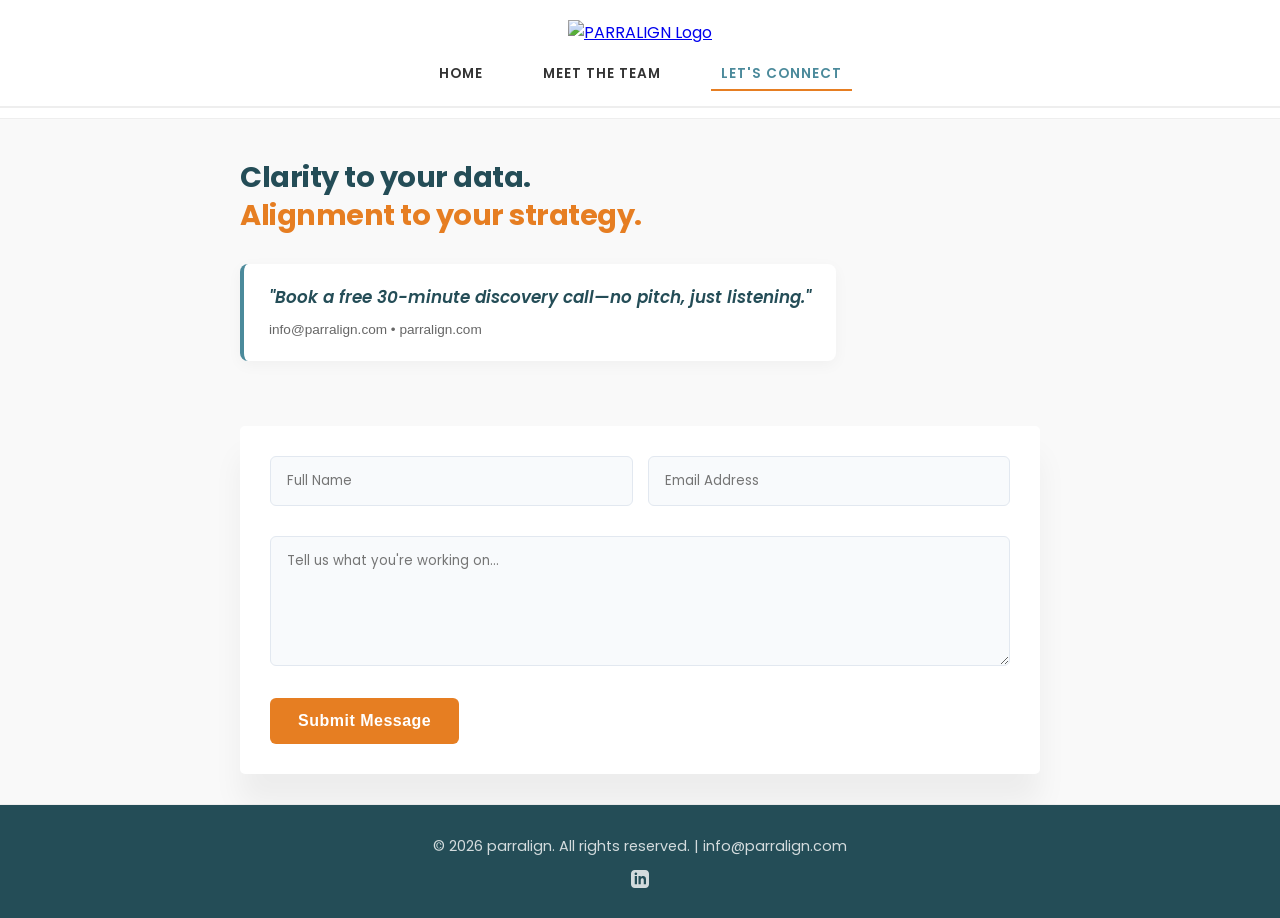
==== commit a077b5a5: "Fix HTML encoding issues in connect.html" ====
--- a/connect.html
+++ b/connect.html
@@ -42,7 +42,7 @@
                     <div class="intro-left-column">
                         <h3>Clarity to your data. <br><span class="text-accent-color">Alignment to your strategy.</span></h3>
                     </div>
-                    <div class="intro-right-column">
+                    
                         <div class="connect-quote-box">
                             <p class="connect-cta-highlight">
                                 "Book a free 30-minute discovery call—no pitch, just listening."
@@ -51,7 +51,7 @@
                                 info@parralign.com &bull; parralign.com
                             </p>
                         </div>
-                    </div>
+                    
                 </div>
 
                 <!-- Contact Form Wrapper -->
--- a/style.css
+++ b/style.css
@@ -10,7 +10,7 @@
 /* Global Page Behavior */
 html {
     scroll-behavior: smooth; /* Smooth gliding when clicking links */
-    scroll-padding-top: 100px; /* Prevents sticky headers from covering content */
+    scroll-padding-top: 100px; /* Prevents sticky headers from covering content upon jump */
 }
 
 /* Base Body Styles */
@@ -39,7 +39,7 @@
     padding: 0 20px; 
 }
 
-/* Freeze the navigation at the top */
+/* 1. Freeze the navigation at the top */
 .sticky-nav {
     position: sticky;
     top: 0;
@@ -146,13 +146,13 @@
 }
 
 /* ==========================================================================
-   Hero Section Layout
+   Hero Section Layout (Full-Bleed, Narrower Height & Interactive Cards)
    ========================================================================== */
 
 .hero { 
     background: var(--primary); 
     width: 100%;
-    padding: .2cm 0; /* Colored background border height */
+    padding: .2cm 0; /* Colored background border top/bottom height */
     box-sizing: border-box;
     display: flex;
     justify-content: center;
@@ -168,17 +168,18 @@
     box-sizing: border-box;
 }
 
-/* Image background extending edge-to-edge */
+/* Narrower image background extending edge-to-edge */
 .hero-image {
     width: 100%;
     height: auto;
-    min-height: 380px;
-    max-height: 560px;
+    min-height: 380px; /* Reduced vertical height brings text and buttons closer */
+    max-height: 560px; /* Caps max height on wide screens */
     object-fit: cover;
     display: block;
     border-radius: 0;
 }
 
+/* Overlay Layer with Evenly Divided Vertical Spacing */
 .hero-overlay-content {
     position: absolute;
     top: 0;
@@ -190,12 +191,13 @@
     justify-content: space-evenly; 
     align-items: center;
     text-align: center;
-    padding: 20px 20px;
+    padding: 20px 20px; 
     box-sizing: border-box;
     z-index: 2;
-    background: rgba(0, 0, 0, 0.40);
-}
-
+    background: rgba(0, 0, 0, 0.40); /* Soft dark backdrop for readability */
+}
+
+/* Remove default vertical margins so space-evenly handles spacing cleanly */
 .hero h1 { 
     font-size: 2.8rem;   
     margin: 0 auto; 
@@ -231,12 +233,13 @@
     width: 100%;
 }
 
+/* Fully Clickable Interactive Cards */
 .wwo { 
     cursor: pointer; 
     transition: transform 0.2s ease, background-color 0.2s ease;
     flex: 1 1 calc(33.333% - 20px); 
     min-width: 250px;          
-    height: 110px;         
+    height: 110px; /* Compact height matches narrower hero proportion */         
     display: flex;
     flex-direction: column;
     justify-content: center; 
@@ -249,8 +252,8 @@
     text-align: center; 
     box-sizing: border-box;
     position: relative;
-    z-index: 20;
-    pointer-events: auto;
+    z-index: 20; /* Ensures buttons sit cleanly on top and capture clicks */
+    pointer-events: auto; /* Forces browser click interactions */
 }
 
 .wwo h4 {
@@ -272,7 +275,10 @@
     color: #ffffff !important;
 }
 
-/* Modals Architecture */
+/* ==========================================================================
+   Modals Architecture (Pop-up System)
+   ========================================================================== */
+
 .modal {
     display: none; 
     position: fixed;
@@ -351,6 +357,60 @@
 
 .close-btn:hover { color: var(--accent); }
 
+/* Success Modal Overlay (Contact Forms) */
+.modal-overlay {
+    position: fixed;
+    top: 0;
+    left: 0;
+    width: 100%;
+    height: 100%;
+    background: rgba(36, 77, 87, 0.85); 
+    backdrop-filter: blur(8px);        
+    display: none;                     
+    justify-content: center;
+    align-items: center;
+    z-index: 9999;                     
+}
+
+.modal-content-success {
+    background: #ffffff;
+    padding: 40px;
+    border-radius: 15px;
+    text-align: center;
+    max-width: 450px;
+    width: 90%;
+    box-shadow: 0 20px 40px rgba(0,0,0,0.2);
+    animation: modalPop 0.3s ease-out; 
+}
+
+.modal-icon-success {
+    font-size: 50px;
+    color: #2ecc71; 
+    background: #e8f8f0;
+    width: 80px;
+    height: 80px;
+    line-height: 80px;
+    border-radius: 50%;
+    margin: 0 auto 20px;
+}
+
+.modal-content-success h3 {
+    color: var(--2ndary);
+    margin-top: 0;
+    font-size: 1.8rem;
+}
+
+.modal-content-success p {
+    color: var(--2ndary);
+    margin-bottom: 25px;
+    font-size: 1rem;
+}
+
+@keyframes modalPop {
+    from { transform: scale(0.8); opacity: 0; }
+    to { transform: scale(1); opacity: 1; }
+}
+
 /* Grid & Cards */
 .section-title { 
     text-align: center; 
@@ -375,6 +435,31 @@
     max-width: 1100px;         
     margin: 0 auto;            
     width: 100%;
+}
+
+.card { 
+    background: #fff; 
+    padding: 30px; 
+    border-radius: 12px; 
+    box-shadow: 0 10px 20px rgba(0,0,0,0.05); 
+    text-align: center; 
+    transition: 0.3s;
+    display: flex; 
+    flex-direction: column; 
+    justify-content: space-between;
+    box-sizing: border-box;
+    flex: 0 1 calc(33.333% - 20px); 
+    min-width: 280px; 
+}
+
+.card:hover {
+    transform: translateY(-5px);
+    box-shadow: 0 15px 30px rgba(0,0,0,0.15);
+}
+
+.card h3 { 
+    color: var(--accent); 
+    margin-bottom: 15px; 
 }
 
 /* Full-width light grey background for the Process Section */
@@ -391,6 +476,320 @@
     border-bottom: 1px solid #eee;
 }
 
+/* Team Members Layout */
+.member { 
+    cursor: pointer; 
+    flex: 0 1 calc(32% - 10px); 
+    min-width: 250px;          
+    background: #ffffff;  
+    padding: 30px;  
+    border-radius: 12px;  
+    box-shadow: 0 4px 15px rgba(0,0,0,0.05);  
+    text-align: center;  
+    transition: 0.3s;
+    display: flex;  
+    flex-direction: column;  
+    justify-content: space-between;
+    box-sizing: border-box;
+    margin-bottom: 20px;
+}
+
+.member-photo {
+    width: 230px;         
+    height: 230px;        
+    object-fit: cover;    
+    border-radius: 50%;   
+    display: block;
+    margin: 0 auto 15px;  
+}
+
+.member h4 {
+    margin-top: 0;
+    margin-bottom: 2px; 
+}
+
+.member p {
+    margin: 0;          
+    line-height: 1.1;  
+    min-height: 1.1em;
+}
+
+.member p + p {
+    margin-top: 10px; 
+    font-size: 0.95rem;
+    opacity: 0.7;
+    min-height: 2.3em;
+}
+
+.member p:first-of-type {
+    font-family: 'Inter', sans-serif;
+    font-style: italic;  
+    font-size: 0.85rem;
+    font-weight: 500;
+    margin-bottom: 2px;
+}
+
+.member:hover { 
+    background-color: #f9f9f9; 
+    transform: translateY(-5px);
+    box-shadow: 0 15px 30px rgba(0,0,0,0.1);
+}
+
+.leadership-section .subtitle {
+    font-size: 2.5rem;   
+    font-weight: 700;    
+    margin-top: 5px;    
+    margin-bottom: 5px; 
+    color: var(--2ndary);
+}
+
+.subtitle-caption {
+    font-size: 1.1rem;   
+    font-style: italic;
+    color: var(--primary);
+    text-align: center;
+}
+
+#team { 
+    flex-grow: 1; 
+    display: flex;
+    flex-direction: column;
+    margin: 0; 
+}
+
+#team .grid {
+    gap: 30px;            
+    margin-top: 40px;
+    max-width: 1100px;
+}
+
+.team-bg-wrapper {
+    background-color: #eeeeee;
+    width: 100%; 
+    padding: 60px 0; 
+    border-top: 1px solid #eee;
+    border-bottom: 1px solid #eee;
+    display: flex;
+    flex-direction: column;
+    justify-content: center;
+    flex-grow: 1;
+    margin: 0;
+}
+
+/* Custom font scale utility */
+.text-mid-scale {
+    font-size: 1.85rem;       
+    line-height: 1.4;
+    font-weight: 700;          
+    font-family: 'Poppins', sans-serif; 
+    color: var(--2ndary);      
+}
+
+/* Contact Interface & Connect Page Styles */
+#contact { 
+    margin-bottom: 0; 
+    flex-grow: 1;     
+    display: flex;
+    flex-direction: column;
+}
+
+.contact-bg-wrapper .container {
+    width: 100%;
+    max-width: 1100px; 
+    margin: 0 auto;
+    display: flex;
+    flex-direction: column;
+    align-items: center; 
+}
+
+.connect-premium-intro {
+    display: flex;
+    flex-wrap: wrap;
+    gap: 30px;
+    align-items: center;
+    justify-content: space-between;
+    margin-bottom: 25px;
+    padding: 20px 0 10px;
+    width: 100%;
+}
+
+.intro-left-column {
+    flex: 1 1 350px;
+}
+
+.intro-left-column h3 {
+    font-size: 1.8rem;
+    line-height: 1.3;
+    color: var(--2ndary);
+    margin: 0;
+}
+
+.text-accent-color {
+    color: var(--accent);
+}
+
+.intro-right-column {
+    flex: 1 1 350px;
+}
+
+.connect-quote-box {
+    background: #ffffff;
+    border-left: 4px solid var(--primary);
+    padding: 20px 25px;
+    border-radius: 8px;
+    box-shadow: 0 4px 15px rgba(0,0,0,0.04);
+}
+
+.connect-cta-highlight {
+    font-size: 1.05rem;
+    font-weight: 600;
+    font-style: italic;
+    color: var(--2ndary);
+    margin: 0 0 8px 0;
+}
+
+.connect-direct-channels {
+    font-size: 0.85rem;
+    color: #666666;
+    margin: 0;
+    font-weight: 500;
+}
+
+.contact-form-container { 
+    width: 100%;       
+    max-width: 1000px;  
+    margin: 30px auto 10px auto; 
+    background: #fff; 
+    padding: 30px;     
+    border-radius: 5px; 
+    box-shadow: 0 30px 30px rgba(0,0,0,0.05); 
+    box-sizing: border-box; 
+}
+
+.contact-bg-wrapper {
+    background-color: #f9f9f9;
+    width: 100%;       
+    padding: 20px 0;   
+    border-top: 1px solid #eee;
+    border-bottom: 1px solid #eee;
+    display: flex;
+    flex-direction: column;
+    justify-content: center;
+    flex-grow: 1;      
+    margin: 0;
+}
+
+.contact-form-container button.btn-cta {
+    font-size: 1rem;       
+    font-weight: 700;        
+    letter-spacing: 0.5px;     
+    padding: 14px 28px;      
+    margin: 10px 0 0 0 !important; 
+    width: auto;                  
+    display: inline-block;
+    cursor: pointer;
+}
+
+.form-group { 
+    display: flex; 
+    gap: 15px; 
+    margin-bottom: 15px; 
+    width: 100%;
+}
+
+input, textarea { 
+    width: 100%; 
+    padding: 14px 16px; 
+    border: 1px solid #e2e8f0; 
+    background-color: #f8fafc;
+    border-radius: 6px; 
+    font-family: inherit; 
+    margin-bottom: 15px;
+    box-sizing: border-box;
+    font-weight: 400;      
+    color: #1e293b;  
+    transition: all 0.2s ease;
+}
+
+input:focus, textarea:focus {
+    outline: none;
+    border-color: var(--primary);
+    background-color: #ffffff;
+    box-shadow: 0 0 0 3px rgba(75, 138, 155, 0.15);
+}
+
+#contact .section-title {
+    font-family: 'Inter', sans-serif; 
+    font-size: 2.5rem;               
+    font-weight: 700;
+    margin-bottom: 10px;             
+    color: var(--2ndary);            
+}
+
+/* Footer Component */
+footer {
+    background-color: var(--2ndary); 
+    color: #ffffff;            
+    text-align: center;
+    padding: 30px 0; 
+    width: 100%;
+    margin-top: auto; 
+    flex-shrink: 0; 
+}
+
+.footer-container {
+    display: flex;
+    flex-direction: column;
+    align-items: center;
+    gap: 12px; 
+    max-width: 1100px;
+    margin: 0 auto;
+    padding: 0 20px;
+}
+
+footer p {
+    margin: 0;
+    font-size: 0.9rem;
+    opacity: 0.8;
+}
+
+.footer-links {
+    display: flex;
+    justify-content: center;
+    align-items: center;
+    gap: 20px;
+}
+
+.footer-link-item {
+    display: inline-flex;
+    align-items: center;
+    gap: 8px; 
+    color: #ffffff;
+    text-decoration: none;
+    font-family: 'Inter', sans-serif;
+    font-size: 0.85rem;
+    font-weight: 600;
+    letter-spacing: 0.5px;
+    opacity: 0.8;
+    transition: all 0.2s ease;
+}
+
+.footer-icon {
+    width: 18px;
+    height: 18px;
+    fill: #ffffff; 
+    transition: fill 0.2s ease;
+}
+
+.footer-link-item:hover {
+    color: var(--p2);
+    opacity: 1;
+}
+
+.footer-link-item:hover .footer-icon {
+    fill: var(--p2); 
+}
+
 /* Integrated Section Story & Stat Elements */
 .story-split {
     display: flex;
@@ -636,68 +1035,12 @@
     padding-bottom: 8px;        
 }
 
-/* Footer Component */
-footer {
-    background-color: var(--2ndary); 
-    color: #ffffff;            
-    text-align: center;
-    padding: 30px 0; 
-    width: 100%;
-    margin-top: auto; 
-    flex-shrink: 0; 
-}
-
-.footer-container {
-    display: flex;
-    flex-direction: column;
-    align-items: center;
-    gap: 12px; 
-    max-width: 1100px;
-    margin: 0 auto;
-    padding: 0 20px;
-}
-
-footer p {
-    margin: 0;
-    font-size: 0.9rem;
-    opacity: 0.8;
-}
-
-.footer-links {
-    display: flex;
-    justify-content: center;
-    align-items: center;
-    gap: 20px;
-}
-
-.footer-link-item {
-    display: inline-flex;
-    align-items: center;
-    gap: 8px; 
-    color: #ffffff;
-    text-decoration: none;
-    font-family: 'Inter', sans-serif;
-    font-size: 0.85rem;
-    font-weight: 600;
-    letter-spacing: 0.5px;
-    opacity: 0.8;
-    transition: all 0.2s ease;
-}
-
-.footer-icon {
-    width: 18px;
-    height: 18px;
-    fill: #ffffff; 
-    transition: fill 0.2s ease;
-}
-
-.footer-link-item:hover {
-    color: var(--p2);
-    opacity: 1;
-}
-
-.footer-link-item:hover .footer-icon {
-    fill: var(--p2); 
+.tech-card h4,
+.timeline-card h4,
+.case-card-header h4 {
+    font-family: 'Poppins', sans-serif;
+    font-weight: 700;
+    text-transform: none; 
 }
 
 /* Media Queries & Mobile Overrides */
@@ -753,6 +1096,19 @@
         padding: 60px 20px 30px;
     }
 
+    .member {
+        width: 100%;
+        max-width: 340px;      
+        margin: 0 auto 20px;   
+        padding: 30px 20px;    
+        text-align: center;
+    }
+    
+    .member-photo {
+        margin: 0 auto 15px !important; 
+    }
+    
+    #team .grid,
     .timeline-grid {
         display: flex;
         flex-direction: column;
@@ -767,6 +1123,15 @@
 }
 
 @media (max-width: 600px) {
+    .form-group {
+        flex-direction: column;
+        gap: 0;
+    }
+
+    .contact-form-container button.btn-cta {
+        width: 100%; 
+    }
+
     .hero h1 {
         font-size: 1.2rem; 
     }
